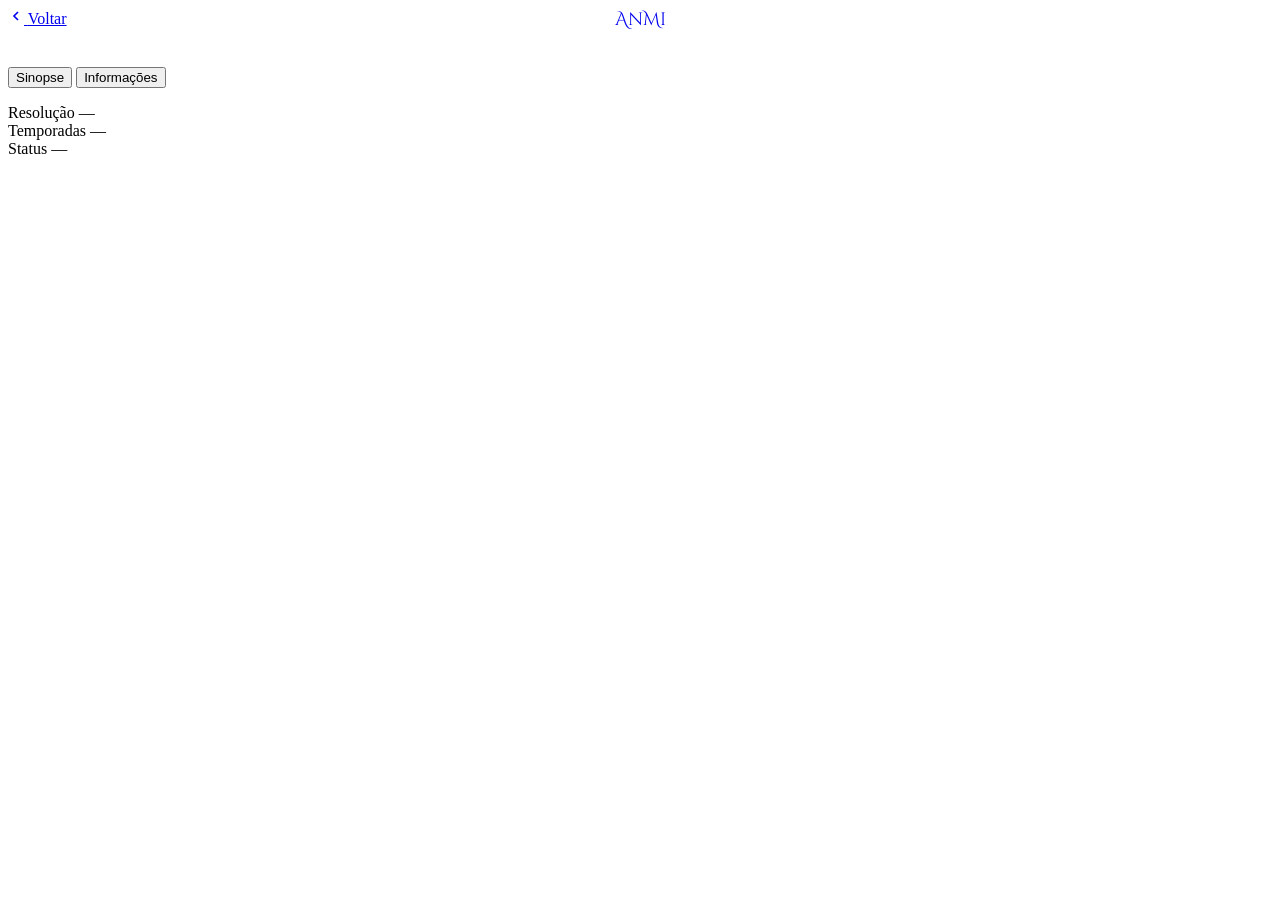
==== aninfo/index.html @ 15c8f4f5 "11" ====
<!doctype html><html lang="pt_BR"><meta charset="UTF-8"><meta name="viewport" content="width=device-width,initial-scale=1"><title>Anime Miru</title><link rel="icon" type="image/png" sizes="512x512" href="/img/favicon.png"><link rel="apple-touch-icon" href="/img/favicon.png"><link rel="preconnect" href="https://fonts.googleapis.com"><link rel="preconnect" href="https://fonts.gstatic.com" crossorigin><link href="https://fonts.googleapis.com/css2?family=Cinzel+Decorative:wght@400;700&family=Zen+Kaku+Gothic+New:wght@300;400;700&display=swap" rel="stylesheet"><link rel="stylesheet" href="/css/style.css?v=2"><link rel="stylesheet" href="/css/home2.css?v=2"><link rel="stylesheet" href="/css/aninfo.css?v=2"><link rel="stylesheet" href="/css/mobile/aninfo.mobile.css?v=2" media="(max-width:768px)"><link rel="stylesheet" href="/css/episodes.css?v=2"><script src="/js/users.js?v=2"></script><script src="/js/account-ui.js?v=2"></script><body class="aninfo-body"><div class="bg-solid"></div><div class="bg-pattern"></div><div class="bg-blur-cover" id="bgBlur"></div><header class="aninfo-header"><a href="javascript:void(0)" class="back-btn" onclick='window.location.href="filme"===new URLSearchParams(location.search).get("tipo")?"/movies/":"/anlist/"'><svg width="16" height="16" viewBox="0 0 24 24" fill="none" stroke="currentColor" stroke-width="2.5"><path d="m15 18-6-6 6-6"/></svg> <span data-i18n="back-btn">Voltar</span> </a><a href="/home/" class="nav-logo" style="font-family:'Cinzel Decorative',cursive;font-size:1.1rem;text-decoration:none;position:absolute;left:50%;transform:translateX(-50%)"><span class="logo-an">An</span><span class="logo-mi">Mi</span></a></header><main class="aninfo-main"><div class="aninfo-card"><div class="cover-col"><div class="cover-wrap"><img id="animeCover" src="" alt=""><div class="cover-shine"></div></div><div class="rating-badge" id="animeRating"></div></div><div class="info-col"><h1 class="anime-title" id="animeTitle"></h1><div class="tags-row" id="tagsRow"></div><div class="meta-row"><div class="meta-item"><span class="meta-label" data-i18n="label-episodes"></span> <span class="meta-value" id="animeEpisodes"></span></div><div class="meta-divider"></div><div class="meta-item"><span class="meta-label" data-i18n="label-year"></span> <span class="meta-value" id="animeYear"></span></div></div><div class="aninfo-tabs"><button class="aninfo-tab active" data-tab="synopsis" onclick='switchTab("synopsis",this)' data-i18n="tab-synopsis">Sinopse</button> <button class="aninfo-tab" data-tab="info" onclick='switchTab("info",this)' data-i18n="tab-info">Informações</button></div><div class="tab-panel active" id="panel-synopsis"><div class="synopsis-wrap"><p class="synopsis-text" id="animeSynopsis"></p><a class="synopsis-read-more" id="synopsisReadMore" style="display:none" onclick="toggleSynopsis()" href="#"><span id="synopsisReadMoreLabel" data-i18n="synopsis-read-more">Ler mais</span></a></div></div><div class="tab-panel" id="panel-info"><div class="info-grid"><div class="info-item"><span class="info-label" data-i18n="info-resolution">Resolução</span> <span class="info-value" id="infoResolution">—</span></div><div class="info-item"><span class="info-label" data-i18n="info-seasons">Temporadas</span> <span class="info-value" id="infoSeasons">—</span></div><div class="info-item"><span class="info-label" data-i18n="info-status">Status</span> <span class="info-value" id="infoStatus">—</span></div><div class="info-item" id="synopsisSourceWrap" style="display:none"><span class="info-label" data-i18n="info-synopsis-source">Fonte da Sinopse</span> <a class="source-value info-value" id="synopsisSource" href="#" target="_blank" rel="noopener">—</a></div></div></div></div></div></main><div class="aninfo-eps-wrap"><section class="episodes-section" id="episodesSection" style="display:none"><div id="seasonsContainer"></div></section></div><div id="anmiCommentsContainer"></div><script src="/js/tags.js?v=2"></script><script src="/js/script.js?v=2"></script><script>const animeId=new URLSearchParams(window.location.search).get("anime");function gClass(e){return window.TAGS.cssClass(e)}let animeData=null,episodesData=null,i18nData=null,_anInfoStatusColors={},_anInfoBadgeLib=[],_anInfoCatalogCards=[];const _isTipoFilme="filme"===new URLSearchParams(window.location.search).get("tipo");function tryRender(){if(!i18nData||!animeData)return;if(animeData.episodesFile&&null===episodesData)return;const e=i18nData,n=animeId,t=animeData?.cover||e[`aninfo-cover-${n}`]||`/img/${n}.jpg`,a=e[`aninfo-title-${n}`]||n,s=e[`aninfo-rating-${n}`]||"",o=e[`aninfo-genre-${n}`]||"",i=e[`aninfo-status-${n}`]||"",l=window.STATUS.toId(i),d=l?window.STATUS.resolve(l):i;document.title=`Anime Miru — ${a}`,document.getElementById("animeCover").src=t,document.getElementById("animeCover").alt=a,document.getElementById("animeTitle").textContent=a;const c=e[`aninfo-synopsis-${n}`]||"",r=document.getElementById("animeSynopsis"),m=document.getElementById("synopsisReadMore"),p=document.getElementById("synopsisReadMoreLabel");let u=!1;function g(){c?c.length<=280||u?(r.textContent=c,m.style.display=c.length>280?"":"none",p.textContent=e["synopsis-read-less"]||"Ler menos"):(r.textContent=c.slice(0,280)+"…",m.style.display="",p.textContent=e["synopsis-read-more"]||"Ler mais"):r.textContent=""}window.toggleSynopsis=function(){u=!u,g()},g(),document.getElementById("animeEpisodes").textContent=e[`aninfo-episodes-${n}`]||"—",document.getElementById("animeYear").textContent=e[`aninfo-year-${n}`]||"—",document.getElementById("animeRating").textContent=s?`★ ${s}`:"",document.getElementById("bgBlur").style.backgroundImage=`url('${t}')`;const h=o.split(",").map(e=>e.trim()).filter(Boolean),f=document.getElementById("tagsRow");if(f.innerHTML="",h.forEach(e=>{const n=document.createElement("span");n.className=`tag-chip ${gClass(e)}`,n.textContent=window.TAGS.translate(e),f.appendChild(n)}),d||l){const e=document.createElement("span");e.className="tag-chip tag-status-chip";const n=_anInfoCatalogCards.find(e=>e.id===animeId),t=n?.badgeId,a=t?_anInfoBadgeLib.find(e=>e.id===t):null,s="en"===localStorage.getItem("language")?"en":"pt";if(a){e.textContent="en"===s&&a.labelEn?a.labelEn:a.label;const n=a.color||"#22d3ee",t=parseInt(n.slice(1,3),16),o=parseInt(n.slice(3,5),16),i=parseInt(n.slice(5,7),16);e.style.cssText=`background:rgba(6,13,26,0.82);color:${n};border:1px solid rgba(${t},${o},${i},0.55);text-shadow:0 0 8px rgba(${t},${o},${i},0.4)`}else{e.textContent=d;const n={"status:complete":"#34d399","status:airing":"#22d3ee","status:cancelled":"#f87171"},t=_anInfoStatusColors[l]||n[l];if(t){const n=parseInt(t.slice(1,3),16),a=parseInt(t.slice(3,5),16),s=parseInt(t.slice(5,7),16);e.style.cssText=`background:rgba(6,13,26,0.82);color:${t};border:1px solid rgba(${n},${a},${s},0.55);text-shadow:0 0 8px rgba(${n},${a},${s},0.4)`}}f.appendChild(e)}const y=episodesData&&episodesData.seasons||[],I=y.flatMap(e=>e.episodes||[]),$=I[0],w=episodesData?.quality||$?.quality||$?.qualities?.[0]?.label||"—";$?.qualities?.[0]?.type?.replace("video/","").toUpperCase();document.getElementById("infoResolution").textContent=w,document.getElementById("infoSeasons").textContent=y.length||"1",document.getElementById("infoStatus").textContent=d||"—";const v=e[`aninfo-source-${n}`]||"",C=e[`aninfo-source-url-${n}`]||"",b=document.getElementById("synopsisSourceWrap"),E=document.getElementById("synopsisSource");v?(b.style.display="",E.textContent=v,E.href=C||"#"):b.style.display="none";const S=document.getElementById("episodesSection"),x=document.getElementById("seasonsContainer");y.length>0&&I.length>0&&(S.style.display="",x.innerHTML="",y.forEach(e=>{const a=e.episodes||[];if(!a.length)return;const s=document.createElement("div");s.className="season-section",s.innerHTML=`\n                <div class="episodes-header">\n                    <h2 class="episodes-title">${e.name?e.name.replace(/^Temporada\s+(\d+)$/i,(e,n)=>window.TAGS.season_label()+" "+n):window.TAGS.season_label()+" "+e.num}</h2>\n                    <span class="episodes-count">${a.length} ep.</span>\n                </div>\n                <div class="episodes-grid" id="grid-s${e.num}"></div>\n            `,x.appendChild(s);const o=s.querySelector(`#grid-s${e.num}`);a.forEach(e=>{e.qualities;const a=document.createElement("a");a.className="episode-card",a.href=`/player/index.html?anime=${n}&ep=${e.num}`,a.innerHTML=`\n                    <div class="ep-thumb">\n                        <img class="ep-thumb-img" src="${e.thumb||t}" alt="${window.TAGS.episode_label()} ${e.num}" loading="lazy" onerror="this.src='${t}'">\n                        <div class="ep-play-overlay">\n                            <svg viewBox="0 0 24 24" fill="currentColor"><path d="M8 5v14l11-7z"/></svg>\n                        </div>\n                        <span class="ep-number-badge">${e.num}</span>\n                    </div>\n                    <div class="ep-info">\n                        <span class="ep-label">${window.TAGS.episode_label()} ${e.num}</span>\n                        ${("en"===window.TAGS?.lang()?e.titleEn:e.title)?`<span class="ep-title-name">${"en"===window.TAGS?.lang()&&e.titleEn||e.title}</span>`:""}\n                    </div>\n                `,o.appendChild(a)})}))}function switchTab(e,n){document.querySelectorAll(".aninfo-tab").forEach(e=>e.classList.remove("active")),document.querySelectorAll(".tab-panel").forEach(e=>e.classList.remove("active")),n.classList.add("active"),document.getElementById("panel-"+e).classList.add("active")}function captureFrame(e,n,t){const a=document.createElement("video"),s=document.createElement("canvas"),o=s.getContext("2d");a.src=e,a.muted=!0,a.preload="metadata",a.crossOrigin="anonymous",a.addEventListener("loadedmetadata",()=>{a.currentTime=Math.min(3,.05*a.duration)}),a.addEventListener("seeked",()=>{s.width=a.videoWidth||640,s.height=a.videoHeight||360,o.drawImage(a,0,0,s.width,s.height),n.src=s.toDataURL("image/jpeg",.85),t.classList.remove("ep-thumb-loading"),a.src="",a.load()}),a.addEventListener("error",()=>t.classList.remove("ep-thumb-loading")),a.load()}Promise.all([fetch("/data/animes.json").then(e=>e.json()).catch(()=>({})),fetch("/data/filmes.json").then(e=>e.json()).catch(()=>({})),fetch("/data/site-config.json").then(e=>e.json()).catch(()=>({}))]).then(([e,n,t])=>{_anInfoStatusColors=t.statusColors||{},_anInfoBadgeLib=t.badgeLib||[],_anInfoCatalogCards=t.catalogCards||[];const a=n[animeId]?n:e;if(animeData=a[animeId]||null,!animeData)return void tryRender();const s=localStorage.getItem("language")||"pt_BR",o=[];if(animeData.langFolder){const e=""+animeData.langFolder+s+".json";window._anmiAnimeLangUrl=e,o.push(fetch(e).then(e=>e.ok?e.json():{}).catch(()=>({})))}else o.push(Promise.resolve({}));return animeData.episodesFile?o.push(fetch(animeData.episodesFile).then(e=>e.json()).catch(()=>({}))):(episodesData={},o.push(Promise.resolve(null))),Promise.all(o).then(([e,n])=>{const t=window._anmiTranslations||{};i18nData=Object.assign({},t,e),window._anmiTranslations=i18nData,null!==n&&(episodesData=n),tryRender()})}).catch(()=>{animeData={},tryRender()}),document.addEventListener("translationsLoaded",e=>{i18nData=e.detail,tryRender()})</script><script>document.addEventListener("DOMContentLoaded",function(){const n=new URLSearchParams(window.location.search).get("anime");n&&window.AnmiAccountUI&&window.AnmiAccountUI.buildCommentSection(document.getElementById("anmiCommentsContainer"),n),document.addEventListener("anmi:login",()=>{n&&window.AnmiAccountUI&&window.AnmiAccountUI.buildCommentSection(document.getElementById("anmiCommentsContainer"),n)}),document.addEventListener("anmi:logout",()=>{n&&window.AnmiAccountUI&&window.AnmiAccountUI.buildCommentSection(document.getElementById("anmiCommentsContainer"),n)})})</script>
---- css/mobile/aninfo.mobile.css ----
/* ============================================================
   ANINFO.MOBILE.CSS — Estilos exclusivos para Android / telas pequenas
   Inclua APÓS aninfo.css apenas em dispositivos móveis:
   <link rel="stylesheet" href="css/mobile/aninfo.mobile.css" media="(max-width: 768px)">
   ============================================================ */


/* ============================================================
   HEADER FIXO — compacto no mobile
   ============================================================ */
@media (max-width: 768px) {
    .aninfo-header {
        padding: 0 1rem;
        height: 48px;
    }

    .back-btn {
        font-size: 0.8rem;
        padding: 0.4rem 0.8rem;
    }

    .header-deco { display: none; } /* Decoração lateral — sem espaço no mobile */

    /* Botão de perfil ajustado */
    .aninfo-profile-btn {
        top: 8px;
        right: 1rem;
    }

    /* Compensa o header menor */
    .aninfo-main { padding-top: 60px !important; }
}


/* ============================================================
   CARD PRINCIPAL — coluna única no mobile
   ============================================================ */
@media (max-width: 768px) {
    .aninfo-main {
        padding: 1.5rem 1rem 0;
    }

    /* Card vira coluna única, capa centralizada */
    .aninfo-card {
        flex-direction: column;
        align-items: center;
        gap: 1.5rem;
    }

    /* Capa */
    .cover-wrap {
        width: 180px;
        height: 255px;
        border-radius: 12px;
    }

    /* Coluna de informações centralizada */
    .info-col {
        padding-top: 0;
        align-items: center;
        text-align: center;
        gap: 1rem;
        width: 100%;
    }

    /* Título */
    .anime-title {
        font-size: clamp(1.3rem, 5.5vw, 1.9rem);
        text-align: center;
    }

    /* Tags centralizadas */
    .tags-row { justify-content: center; }

    /* Metadados centralizados */
    .meta-row {
        justify-content: center;
        flex-wrap: wrap;
        gap: 0.75rem;
    }

    /* Badge de rating */
    .rating-badge { font-size: 1rem; }
}

@media (max-width: 480px) {
    .cover-wrap {
        width: 150px;
        height: 213px;
    }

    .anime-title { font-size: clamp(1.15rem, 5vw, 1.5rem); }

    .meta-value { font-size: 1.05rem; }
    .meta-label { font-size: 0.68rem; }
}


/* ============================================================
   ABAS — Sinopse / Informações
   ============================================================ */
@media (max-width: 768px) {
    .aninfo-tabs {
        justify-content: center;
        gap: 0.2rem;
    }

    .aninfo-tab {
        padding: 0.45rem 1rem;
        font-size: 0.8rem;
        flex: 1;
        text-align: center;
    }

    /* Painel de tabs com padding reduzido */
    .tab-panel { padding-top: 0.75rem; }

    /* Sinopse */
    .synopsis-text {
        font-size: 0.9rem;
        line-height: 1.7;
        text-align: left;
    }

    /* Grade de informações — coluna única */
    .info-grid {
        grid-template-columns: 1fr;
        gap: 0.65rem;
    }

    .info-label { font-size: 0.65rem; }
    .info-value { font-size: 0.88rem; }
}


/* ============================================================
   SEÇÃO DE EPISÓDIOS
   ============================================================ */
@media (max-width: 768px) {
    .aninfo-eps-wrap {
        padding: 0 1rem 3rem;
    }

    .episodes-section {
        padding: 1.5rem 0 0;
    }

    /* Seção de temporada */
    .season-section { margin-bottom: 1.75rem; }
}

@media (max-width: 480px) {
    .aninfo-eps-wrap { padding: 0 0.75rem 2.5rem; }
}


/* ============================================================
   COMENTÁRIOS
   ============================================================ */
@media (max-width: 768px) {
    #anmiCommentsContainer {
        padding: 0 1rem 3rem;
    }

    #anmiCommentsContainer .anmi-comments-section {
        padding: 1.2rem 1rem 1.5rem;
        border-radius: 12px;
    }

    #anmiCommentsContainer .anmi-comments-title {
        font-size: 0.9rem;
        margin-bottom: 1rem;
    }

    #anmiCommentsContainer .anmi-comment-text {
        font-size: 0.88rem;
        padding-left: 44px;
    }

    #anmiCommentsContainer .anmi-comment-avatar,
    #anmiCommentsContainer .anmi-comment-avatar img {
        width: 36px;
        height: 36px;
    }

    #anmiCommentsContainer .anmi-comment-textarea {
        font-size: 0.88rem;
        min-height: 80px;
    }
}

@media (max-width: 480px) {
    #anmiCommentsContainer { padding: 0 0.75rem 2.5rem; }

    #anmiCommentsContainer .anmi-comments-section {
        padding: 1rem 0.85rem 1.2rem;
    }

    #anmiCommentsContainer .anmi-comment-text {
        padding-left: 0;
        margin-top: 0.4rem;
    }
}


/* ============================================================
   GLOBAIS — toque e rolagem
   ============================================================ */
@media (max-width: 768px) {
    html { -webkit-overflow-scrolling: touch; scroll-behavior: smooth; }

    /* Remove delay de tap */
    a, button, [role="button"], .aninfo-tab,
    .tag-chip, .tag, .back-btn {
        touch-action: manipulation;
    }

    /* Área mínima de toque */
    .aninfo-tab, .back-btn, .aninfo-profile-btn {
        min-height: 44px;
    }
}
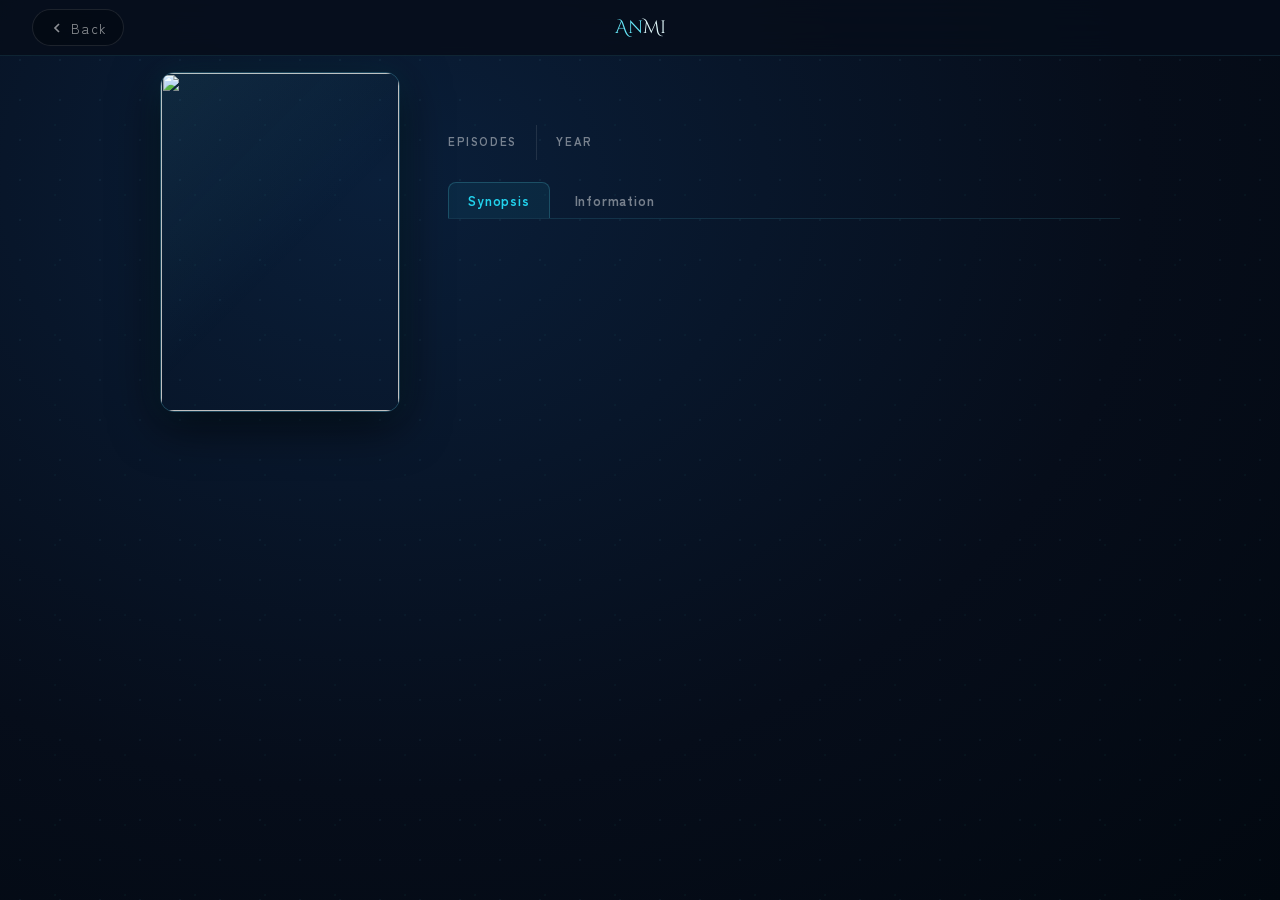
==== commit 24c323fb: "Anime Miru - Update 15" ====
--- a/aninfo/index.html
+++ b/aninfo/index.html
@@ -1 +1 @@
-<!doctype html><html lang="pt_BR"><meta charset="UTF-8"><meta name="viewport" content="width=device-width,initial-scale=1"><title>Anime Miru</title><link rel="icon" type="image/png" sizes="512x512" href="/img/favicon.png"><link rel="apple-touch-icon" href="/img/favicon.png"><link rel="preconnect" href="https://fonts.googleapis.com"><link rel="preconnect" href="https://fonts.gstatic.com" crossorigin><link href="https://fonts.googleapis.com/css2?family=Cinzel+Decorative:wght@400;700&family=Zen+Kaku+Gothic+New:wght@300;400;700&display=swap" rel="stylesheet"><link rel="stylesheet" href="/css/style.css?v=2"><link rel="stylesheet" href="/css/home2.css?v=2"><link rel="stylesheet" href="/css/aninfo.css?v=2"><link rel="stylesheet" href="/css/mobile/aninfo.mobile.css?v=2" media="(max-width:768px)"><link rel="stylesheet" href="/css/episodes.css?v=2"><script src="/js/users.js?v=2"></script><script src="/js/account-ui.js?v=2"></script><body class="aninfo-body"><div class="bg-solid"></div><div class="bg-pattern"></div><div class="bg-blur-cover" id="bgBlur"></div><header class="aninfo-header"><a href="javascript:void(0)" class="back-btn" onclick='window.location.href="filme"===new URLSearchParams(location.search).get("tipo")?"/movies/":"/anlist/"'><svg width="16" height="16" viewBox="0 0 24 24" fill="none" stroke="currentColor" stroke-width="2.5"><path d="m15 18-6-6 6-6"/></svg> <span data-i18n="back-btn">Voltar</span> </a><a href="/home/" class="nav-logo" style="font-family:'Cinzel Decorative',cursive;font-size:1.1rem;text-decoration:none;position:absolute;left:50%;transform:translateX(-50%)"><span class="logo-an">An</span><span class="logo-mi">Mi</span></a></header><main class="aninfo-main"><div class="aninfo-card"><div class="cover-col"><div class="cover-wrap"><img id="animeCover" src="" alt=""><div class="cover-shine"></div></div><div class="rating-badge" id="animeRating"></div></div><div class="info-col"><h1 class="anime-title" id="animeTitle"></h1><div class="tags-row" id="tagsRow"></div><div class="meta-row"><div class="meta-item"><span class="meta-label" data-i18n="label-episodes"></span> <span class="meta-value" id="animeEpisodes"></span></div><div class="meta-divider"></div><div class="meta-item"><span class="meta-label" data-i18n="label-year"></span> <span class="meta-value" id="animeYear"></span></div></div><div class="aninfo-tabs"><button class="aninfo-tab active" data-tab="synopsis" onclick='switchTab("synopsis",this)' data-i18n="tab-synopsis">Sinopse</button> <button class="aninfo-tab" data-tab="info" onclick='switchTab("info",this)' data-i18n="tab-info">Informações</button></div><div class="tab-panel active" id="panel-synopsis"><div class="synopsis-wrap"><p class="synopsis-text" id="animeSynopsis"></p><a class="synopsis-read-more" id="synopsisReadMore" style="display:none" onclick="toggleSynopsis()" href="#"><span id="synopsisReadMoreLabel" data-i18n="synopsis-read-more">Ler mais</span></a></div></div><div class="tab-panel" id="panel-info"><div class="info-grid"><div class="info-item"><span class="info-label" data-i18n="info-resolution">Resolução</span> <span class="info-value" id="infoResolution">—</span></div><div class="info-item"><span class="info-label" data-i18n="info-seasons">Temporadas</span> <span class="info-value" id="infoSeasons">—</span></div><div class="info-item"><span class="info-label" data-i18n="info-status">Status</span> <span class="info-value" id="infoStatus">—</span></div><div class="info-item" id="synopsisSourceWrap" style="display:none"><span class="info-label" data-i18n="info-synopsis-source">Fonte da Sinopse</span> <a class="source-value info-value" id="synopsisSource" href="#" target="_blank" rel="noopener">—</a></div></div></div></div></div></main><div class="aninfo-eps-wrap"><section class="episodes-section" id="episodesSection" style="display:none"><div id="seasonsContainer"></div></section></div><div id="anmiCommentsContainer"></div><script src="/js/tags.js?v=2"></script><script src="/js/script.js?v=2"></script><script>const animeId=new URLSearchParams(window.location.search).get("anime");function gClass(e){return window.TAGS.cssClass(e)}let animeData=null,episodesData=null,i18nData=null,_anInfoStatusColors={},_anInfoBadgeLib=[],_anInfoCatalogCards=[];const _isTipoFilme="filme"===new URLSearchParams(window.location.search).get("tipo");function tryRender(){if(!i18nData||!animeData)return;if(animeData.episodesFile&&null===episodesData)return;const e=i18nData,n=animeId,t=animeData?.cover||e[`aninfo-cover-${n}`]||`/img/${n}.jpg`,a=e[`aninfo-title-${n}`]||n,s=e[`aninfo-rating-${n}`]||"",o=e[`aninfo-genre-${n}`]||"",i=e[`aninfo-status-${n}`]||"",l=window.STATUS.toId(i),d=l?window.STATUS.resolve(l):i;document.title=`Anime Miru — ${a}`,document.getElementById("animeCover").src=t,document.getElementById("animeCover").alt=a,document.getElementById("animeTitle").textContent=a;const c=e[`aninfo-synopsis-${n}`]||"",r=document.getElementById("animeSynopsis"),m=document.getElementById("synopsisReadMore"),p=document.getElementById("synopsisReadMoreLabel");let u=!1;function g(){c?c.length<=280||u?(r.textContent=c,m.style.display=c.length>280?"":"none",p.textContent=e["synopsis-read-less"]||"Ler menos"):(r.textContent=c.slice(0,280)+"…",m.style.display="",p.textContent=e["synopsis-read-more"]||"Ler mais"):r.textContent=""}window.toggleSynopsis=function(){u=!u,g()},g(),document.getElementById("animeEpisodes").textContent=e[`aninfo-episodes-${n}`]||"—",document.getElementById("animeYear").textContent=e[`aninfo-year-${n}`]||"—",document.getElementById("animeRating").textContent=s?`★ ${s}`:"",document.getElementById("bgBlur").style.backgroundImage=`url('${t}')`;const h=o.split(",").map(e=>e.trim()).filter(Boolean),f=document.getElementById("tagsRow");if(f.innerHTML="",h.forEach(e=>{const n=document.createElement("span");n.className=`tag-chip ${gClass(e)}`,n.textContent=window.TAGS.translate(e),f.appendChild(n)}),d||l){const e=document.createElement("span");e.className="tag-chip tag-status-chip";const n=_anInfoCatalogCards.find(e=>e.id===animeId),t=n?.badgeId,a=t?_anInfoBadgeLib.find(e=>e.id===t):null,s="en"===localStorage.getItem("language")?"en":"pt";if(a){e.textContent="en"===s&&a.labelEn?a.labelEn:a.label;const n=a.color||"#22d3ee",t=parseInt(n.slice(1,3),16),o=parseInt(n.slice(3,5),16),i=parseInt(n.slice(5,7),16);e.style.cssText=`background:rgba(6,13,26,0.82);color:${n};border:1px solid rgba(${t},${o},${i},0.55);text-shadow:0 0 8px rgba(${t},${o},${i},0.4)`}else{e.textContent=d;const n={"status:complete":"#34d399","status:airing":"#22d3ee","status:cancelled":"#f87171"},t=_anInfoStatusColors[l]||n[l];if(t){const n=parseInt(t.slice(1,3),16),a=parseInt(t.slice(3,5),16),s=parseInt(t.slice(5,7),16);e.style.cssText=`background:rgba(6,13,26,0.82);color:${t};border:1px solid rgba(${n},${a},${s},0.55);text-shadow:0 0 8px rgba(${n},${a},${s},0.4)`}}f.appendChild(e)}const y=episodesData&&episodesData.seasons||[],I=y.flatMap(e=>e.episodes||[]),$=I[0],w=episodesData?.quality||$?.quality||$?.qualities?.[0]?.label||"—";$?.qualities?.[0]?.type?.replace("video/","").toUpperCase();document.getElementById("infoResolution").textContent=w,document.getElementById("infoSeasons").textContent=y.length||"1",document.getElementById("infoStatus").textContent=d||"—";const v=e[`aninfo-source-${n}`]||"",C=e[`aninfo-source-url-${n}`]||"",b=document.getElementById("synopsisSourceWrap"),E=document.getElementById("synopsisSource");v?(b.style.display="",E.textContent=v,E.href=C||"#"):b.style.display="none";const S=document.getElementById("episodesSection"),x=document.getElementById("seasonsContainer");y.length>0&&I.length>0&&(S.style.display="",x.innerHTML="",y.forEach(e=>{const a=e.episodes||[];if(!a.length)return;const s=document.createElement("div");s.className="season-section",s.innerHTML=`\n                <div class="episodes-header">\n                    <h2 class="episodes-title">${e.name?e.name.replace(/^Temporada\s+(\d+)$/i,(e,n)=>window.TAGS.season_label()+" "+n):window.TAGS.season_label()+" "+e.num}</h2>\n                    <span class="episodes-count">${a.length} ep.</span>\n                </div>\n                <div class="episodes-grid" id="grid-s${e.num}"></div>\n            `,x.appendChild(s);const o=s.querySelector(`#grid-s${e.num}`);a.forEach(e=>{e.qualities;const a=document.createElement("a");a.className="episode-card",a.href=`/player/index.html?anime=${n}&ep=${e.num}`,a.innerHTML=`\n                    <div class="ep-thumb">\n                        <img class="ep-thumb-img" src="${e.thumb||t}" alt="${window.TAGS.episode_label()} ${e.num}" loading="lazy" onerror="this.src='${t}'">\n                        <div class="ep-play-overlay">\n                            <svg viewBox="0 0 24 24" fill="currentColor"><path d="M8 5v14l11-7z"/></svg>\n                        </div>\n                        <span class="ep-number-badge">${e.num}</span>\n                    </div>\n                    <div class="ep-info">\n                        <span class="ep-label">${window.TAGS.episode_label()} ${e.num}</span>\n                        ${("en"===window.TAGS?.lang()?e.titleEn:e.title)?`<span class="ep-title-name">${"en"===window.TAGS?.lang()&&e.titleEn||e.title}</span>`:""}\n                    </div>\n                `,o.appendChild(a)})}))}function switchTab(e,n){document.querySelectorAll(".aninfo-tab").forEach(e=>e.classList.remove("active")),document.querySelectorAll(".tab-panel").forEach(e=>e.classList.remove("active")),n.classList.add("active"),document.getElementById("panel-"+e).classList.add("active")}function captureFrame(e,n,t){const a=document.createElement("video"),s=document.createElement("canvas"),o=s.getContext("2d");a.src=e,a.muted=!0,a.preload="metadata",a.crossOrigin="anonymous",a.addEventListener("loadedmetadata",()=>{a.currentTime=Math.min(3,.05*a.duration)}),a.addEventListener("seeked",()=>{s.width=a.videoWidth||640,s.height=a.videoHeight||360,o.drawImage(a,0,0,s.width,s.height),n.src=s.toDataURL("image/jpeg",.85),t.classList.remove("ep-thumb-loading"),a.src="",a.load()}),a.addEventListener("error",()=>t.classList.remove("ep-thumb-loading")),a.load()}Promise.all([fetch("/data/animes.json").then(e=>e.json()).catch(()=>({})),fetch("/data/filmes.json").then(e=>e.json()).catch(()=>({})),fetch("/data/site-config.json").then(e=>e.json()).catch(()=>({}))]).then(([e,n,t])=>{_anInfoStatusColors=t.statusColors||{},_anInfoBadgeLib=t.badgeLib||[],_anInfoCatalogCards=t.catalogCards||[];const a=n[animeId]?n:e;if(animeData=a[animeId]||null,!animeData)return void tryRender();const s=localStorage.getItem("language")||"pt_BR",o=[];if(animeData.langFolder){const e=""+animeData.langFolder+s+".json";window._anmiAnimeLangUrl=e,o.push(fetch(e).then(e=>e.ok?e.json():{}).catch(()=>({})))}else o.push(Promise.resolve({}));return animeData.episodesFile?o.push(fetch(animeData.episodesFile).then(e=>e.json()).catch(()=>({}))):(episodesData={},o.push(Promise.resolve(null))),Promise.all(o).then(([e,n])=>{const t=window._anmiTranslations||{};i18nData=Object.assign({},t,e),window._anmiTranslations=i18nData,null!==n&&(episodesData=n),tryRender()})}).catch(()=>{animeData={},tryRender()}),document.addEventListener("translationsLoaded",e=>{i18nData=e.detail,tryRender()})</script><script>document.addEventListener("DOMContentLoaded",function(){const n=new URLSearchParams(window.location.search).get("anime");n&&window.AnmiAccountUI&&window.AnmiAccountUI.buildCommentSection(document.getElementById("anmiCommentsContainer"),n),document.addEventListener("anmi:login",()=>{n&&window.AnmiAccountUI&&window.AnmiAccountUI.buildCommentSection(document.getElementById("anmiCommentsContainer"),n)}),document.addEventListener("anmi:logout",()=>{n&&window.AnmiAccountUI&&window.AnmiAccountUI.buildCommentSection(document.getElementById("anmiCommentsContainer"),n)})})</script>+<!doctype html><html lang="pt_BR"><meta charset="UTF-8"><meta name="viewport" content="width=device-width,initial-scale=1"><title>Anime Miru</title><link rel="icon" type="image/png" sizes="512x512" href="/img/favicon.png"><link rel="apple-touch-icon" href="/img/favicon.png"><link rel="preconnect" href="https://fonts.googleapis.com"><link rel="preconnect" href="https://fonts.gstatic.com" crossorigin><link href="https://fonts.googleapis.com/css2?family=Cinzel+Decorative:wght@400;700&family=Zen+Kaku+Gothic+New:wght@300;400;700&display=swap" rel="stylesheet"><link rel="stylesheet" href="/css/style.css?v=2"><link rel="stylesheet" href="/css/home2.css?v=2"><link rel="stylesheet" href="/css/aninfo.css?v=2"><link rel="stylesheet" href="/css/mobile/aninfo.mobile.css?v=2" media="(max-width:768px)"><link rel="stylesheet" href="/css/episodes.css?v=2"><script src="/js/users.js?v=2"></script><script src="/js/account-ui.js?v=2"></script><body class="aninfo-body"><div class="bg-solid"></div><div class="bg-pattern"></div><div class="bg-blur-cover" id="bgBlur"></div><header class="aninfo-header"><a href="javascript:void(0)" class="back-btn" onclick='window.location.href="filme"===new URLSearchParams(location.search).get("tipo")?"/movies/":"/anlist/"'><svg width="16" height="16" viewBox="0 0 24 24" fill="none" stroke="currentColor" stroke-width="2.5"><path d="m15 18-6-6 6-6"/></svg> <span data-i18n="back-btn">Voltar</span> </a><a href="/home/" class="nav-logo" style="font-family:'Cinzel Decorative',cursive;font-size:1.1rem;text-decoration:none;position:absolute;left:50%;transform:translateX(-50%)"><span class="logo-an">An</span><span class="logo-mi">Mi</span></a></header><main class="aninfo-main"><div class="aninfo-card"><div class="cover-col"><div class="cover-wrap"><img id="animeCover" src="" alt=""><div class="cover-shine"></div></div><div class="rating-badge" id="animeRating"></div></div><div class="info-col"><h1 class="anime-title" id="animeTitle"></h1><div class="tags-row" id="tagsRow"></div><div class="meta-row"><div class="meta-item"><span class="meta-label" data-i18n="label-episodes"></span> <span class="meta-value" id="animeEpisodes"></span></div><div class="meta-divider"></div><div class="meta-item"><span class="meta-label" data-i18n="label-year"></span> <span class="meta-value" id="animeYear"></span></div></div><div class="aninfo-tabs"><button class="aninfo-tab active" data-tab="synopsis" onclick='switchTab("synopsis",this)' data-i18n="tab-synopsis">Sinopse</button> <button class="aninfo-tab" data-tab="info" onclick='switchTab("info",this)' data-i18n="tab-info">Informações</button></div><div class="tab-panel active" id="panel-synopsis"><div class="synopsis-wrap"><p class="synopsis-text" id="animeSynopsis"></p><a class="synopsis-read-more" id="synopsisReadMore" style="display:none" onclick="toggleSynopsis()" href="#"><span id="synopsisReadMoreLabel" data-i18n="synopsis-read-more">Ler mais</span></a></div></div><div class="tab-panel" id="panel-info"><div class="info-grid"><div class="info-item"><span class="info-label" data-i18n="info-resolution">Resolução</span> <span class="info-value" id="infoResolution">—</span></div><div class="info-item"><span class="info-label" data-i18n="info-seasons">Temporadas</span> <span class="info-value" id="infoSeasons">—</span></div><div class="info-item"><span class="info-label" data-i18n="info-status">Status</span> <span class="info-value" id="infoStatus">—</span></div><div class="info-item" id="synopsisSourceWrap" style="display:none"><span class="info-label" data-i18n="info-synopsis-source">Fonte da Sinopse</span> <a class="source-value info-value" id="synopsisSource" href="#" target="_blank" rel="noopener">—</a></div></div></div></div></div></main><div class="aninfo-eps-wrap"><section class="episodes-section" id="episodesSection" style="display:none"><div id="seasonsContainer"></div></section></div><div id="anmiCommentsContainer"></div><script src="/js/tags.js?v=2"></script><script src="/js/script.js?v=2"></script><script>function _resolveAnimeId(){var e=new URLSearchParams(window.location.search);if(e.get("anime"))return e.get("anime");var n=e.get("p")||sessionStorage.getItem("ghpages_redirect_path")||"";if(sessionStorage.removeItem("ghpages_redirect_path"),sessionStorage.removeItem("ghpages_redirect_search"),n){var t=n.replace(/\/$/,"").split("/"),a=t[t.length-1];if(a&&"aninfo"!==a&&"index.html"!==a)return a}var s=window.location.pathname.replace(/\/$/,"").split("/"),o=s[s.length-1];return o&&"aninfo"!==o&&"index.html"!==o?o:null}const animeId=_resolveAnimeId();function gClass(e){return window.TAGS.cssClass(e)}let animeData=null,episodesData=null,i18nData=null,_anInfoStatusColors={},_anInfoBadgeLib=[],_anInfoCatalogCards=[];const _isTipoFilme="filme"===new URLSearchParams(window.location.search).get("tipo")||(sessionStorage.getItem("ghpages_redirect_search")||"").includes("tipo=filme");function tryRender(){if(!i18nData||!animeData)return;if(animeData.episodesFile&&null===episodesData)return;const e=i18nData,n=animeId,t=animeData?.cover||e[`aninfo-cover-${n}`]||`/img/${n}.jpg`,a=e[`aninfo-title-${n}`]||n,s=e[`aninfo-rating-${n}`]||"",o=e[`aninfo-genre-${n}`]||"",i=e[`aninfo-status-${n}`]||"",l=window.STATUS.toId(i),d=l?window.STATUS.resolve(l):i;document.title=`Anime Miru — ${a}`,document.getElementById("animeCover").src=t,document.getElementById("animeCover").alt=a,document.getElementById("animeTitle").textContent=a;const r=e[`aninfo-synopsis-${n}`]||"",c=document.getElementById("animeSynopsis"),m=document.getElementById("synopsisReadMore"),p=document.getElementById("synopsisReadMoreLabel");let g=!1;function u(){r?r.length<=280||g?(c.textContent=r,m.style.display=r.length>280?"":"none",p.textContent=e["synopsis-read-less"]||"Ler menos"):(c.textContent=r.slice(0,280)+"…",m.style.display="",p.textContent=e["synopsis-read-more"]||"Ler mais"):c.textContent=""}window.toggleSynopsis=function(){g=!g,u()},u(),document.getElementById("animeEpisodes").textContent=e[`aninfo-episodes-${n}`]||"—",document.getElementById("animeYear").textContent=e[`aninfo-year-${n}`]||"—",document.getElementById("animeRating").textContent=s?`★ ${s}`:"",document.getElementById("bgBlur").style.backgroundImage=`url('${t}')`;const h=o.split(",").map(e=>e.trim()).filter(Boolean),f=document.getElementById("tagsRow");if(f.innerHTML="",h.forEach(e=>{const n=document.createElement("span");n.className=`tag-chip ${gClass(e)}`,n.textContent=window.TAGS.translate(e),f.appendChild(n)}),d||l){const e=document.createElement("span");e.className="tag-chip tag-status-chip";const n=_anInfoCatalogCards.find(e=>e.id===animeId),t=n?.badgeId,a=t?_anInfoBadgeLib.find(e=>e.id===t):null,s="en"===localStorage.getItem("language")?"en":"pt";if(a){e.textContent="en"===s&&a.labelEn?a.labelEn:a.label;const n=a.color||"#22d3ee",t=parseInt(n.slice(1,3),16),o=parseInt(n.slice(3,5),16),i=parseInt(n.slice(5,7),16);e.style.cssText=`background:rgba(6,13,26,0.82);color:${n};border:1px solid rgba(${t},${o},${i},0.55);text-shadow:0 0 8px rgba(${t},${o},${i},0.4)`}else{e.textContent=d;const n={"status:complete":"#34d399","status:airing":"#22d3ee","status:cancelled":"#f87171"},t=_anInfoStatusColors[l]||n[l];if(t){const n=parseInt(t.slice(1,3),16),a=parseInt(t.slice(3,5),16),s=parseInt(t.slice(5,7),16);e.style.cssText=`background:rgba(6,13,26,0.82);color:${t};border:1px solid rgba(${n},${a},${s},0.55);text-shadow:0 0 8px rgba(${n},${a},${s},0.4)`}}f.appendChild(e)}const y=episodesData&&episodesData.seasons||[],I=y.flatMap(e=>e.episodes||[]),v=I[0],$=episodesData?.quality||v?.quality||v?.qualities?.[0]?.label||"—";v?.qualities?.[0]?.type?.replace("video/","").toUpperCase();document.getElementById("infoResolution").textContent=$,document.getElementById("infoSeasons").textContent=y.length||"1",document.getElementById("infoStatus").textContent=d||"—";const w=e[`aninfo-source-${n}`]||"",C=e[`aninfo-source-url-${n}`]||"",b=document.getElementById("synopsisSourceWrap"),E=document.getElementById("synopsisSource");w?(b.style.display="",E.textContent=w,E.href=C||"#"):b.style.display="none";const S=document.getElementById("episodesSection"),x=document.getElementById("seasonsContainer");y.length>0&&I.length>0&&(S.style.display="",x.innerHTML="",y.forEach(e=>{const a=e.episodes||[];if(!a.length)return;const s=document.createElement("div");s.className="season-section",s.innerHTML=`\n                <div class="episodes-header">\n                    <h2 class="episodes-title">${e.name?e.name.replace(/^Temporada\s+(\d+)$/i,(e,n)=>window.TAGS.season_label()+" "+n):window.TAGS.season_label()+" "+e.num}</h2>\n                    <span class="episodes-count">${a.length} ep.</span>\n                </div>\n                <div class="episodes-grid" id="grid-s${e.num}"></div>\n            `,x.appendChild(s);const o=s.querySelector(`#grid-s${e.num}`);a.forEach(e=>{e.qualities;const a=document.createElement("a");a.className="episode-card",a.href=`/player/index.html?anime=${n}&ep=${e.num}`,a.innerHTML=`\n                    <div class="ep-thumb">\n                        <img class="ep-thumb-img" src="${e.thumb||t}" alt="${window.TAGS.episode_label()} ${e.num}" loading="lazy" onerror="this.src='${t}'">\n                        <div class="ep-play-overlay">\n                            <svg viewBox="0 0 24 24" fill="currentColor"><path d="M8 5v14l11-7z"/></svg>\n                        </div>\n                        <span class="ep-number-badge">${e.num}</span>\n                    </div>\n                    <div class="ep-info">\n                        <span class="ep-label">${window.TAGS.episode_label()} ${e.num}</span>\n                        ${("en"===window.TAGS?.lang()?e.titleEn:e.title)?`<span class="ep-title-name">${"en"===window.TAGS?.lang()&&e.titleEn||e.title}</span>`:""}\n                    </div>\n                `,o.appendChild(a)})}))}function switchTab(e,n){document.querySelectorAll(".aninfo-tab").forEach(e=>e.classList.remove("active")),document.querySelectorAll(".tab-panel").forEach(e=>e.classList.remove("active")),n.classList.add("active"),document.getElementById("panel-"+e).classList.add("active")}function captureFrame(e,n,t){const a=document.createElement("video"),s=document.createElement("canvas"),o=s.getContext("2d");a.src=e,a.muted=!0,a.preload="metadata",a.crossOrigin="anonymous",a.addEventListener("loadedmetadata",()=>{a.currentTime=Math.min(3,.05*a.duration)}),a.addEventListener("seeked",()=>{s.width=a.videoWidth||640,s.height=a.videoHeight||360,o.drawImage(a,0,0,s.width,s.height),n.src=s.toDataURL("image/jpeg",.85),t.classList.remove("ep-thumb-loading"),a.src="",a.load()}),a.addEventListener("error",()=>t.classList.remove("ep-thumb-loading")),a.load()}Promise.all([fetch("/data/animes.json").then(e=>e.json()).catch(()=>({})),fetch("/data/filmes.json").then(e=>e.json()).catch(()=>({})),fetch("/data/site-config.json").then(e=>e.json()).catch(()=>({}))]).then(([e,n,t])=>{_anInfoStatusColors=t.statusColors||{},_anInfoBadgeLib=t.badgeLib||[],_anInfoCatalogCards=t.catalogCards||[];const a=n[animeId]?n:e;if(animeData=a[animeId]||null,!animeData)return void tryRender();const s=localStorage.getItem("language")||"pt_BR",o=[];if(animeData.langFolder){const e=""+animeData.langFolder+s+".json";window._anmiAnimeLangUrl=e,o.push(fetch(e).then(e=>e.ok?e.json():{}).catch(()=>({})))}else o.push(Promise.resolve({}));return animeData.episodesFile?o.push(fetch(animeData.episodesFile).then(e=>e.json()).catch(()=>({}))):(episodesData={},o.push(Promise.resolve(null))),Promise.all(o).then(([e,n])=>{const t=window._anmiTranslations||{};i18nData=Object.assign({},t,e),window._anmiTranslations=i18nData,null!==n&&(episodesData=n),tryRender()})}).catch(()=>{animeData={},tryRender()}),document.addEventListener("translationsLoaded",e=>{i18nData=e.detail,tryRender()})</script><script>document.addEventListener("DOMContentLoaded",function(){const n=animeId;n&&window.AnmiAccountUI&&window.AnmiAccountUI.buildCommentSection(document.getElementById("anmiCommentsContainer"),n),document.addEventListener("anmi:login",()=>{n&&window.AnmiAccountUI&&window.AnmiAccountUI.buildCommentSection(document.getElementById("anmiCommentsContainer"),n)}),document.addEventListener("anmi:logout",()=>{n&&window.AnmiAccountUI&&window.AnmiAccountUI.buildCommentSection(document.getElementById("anmiCommentsContainer"),n)})})</script>
--- a/css/home2.css
+++ b/css/home2.css
@@ -0,0 +1,906 @@
+/* ============================================================
+   HOME2.CSS — Nova home.html com navbar densa + spotlight + catálogo
+   ============================================================ */
+
+/* ── Variáveis (herdam do home.css se carregado antes) ── */
+.home2-page {
+    --cyan:      #67e8f9;
+    --cyan-mid:  #22d3ee;
+    --teal:      #2dd4bf;
+    --gold:      #fbbf24;
+    --bg:        #060d1a;
+    --surface:   #0d1a2e;
+    --surface2:  #122038;
+    --border:    rgba(103,232,249,0.12);
+    --text:      rgba(255,255,255,0.92);
+    --muted:     rgba(255,255,255,0.45);
+}
+
+/* ============================================================
+   NAVBAR 2 — densa, com busca integrada
+   ============================================================ */
+.navbar2 {
+    position: fixed; top: 0; left: 0; right: 0; z-index: 200;
+    display: flex; align-items: center; gap: 0;
+    padding: 0 2rem; height: 58px;
+    background: rgba(6,13,26,0.75);
+    backdrop-filter: blur(20px);
+    border-bottom: 1px solid transparent;
+    transition: background 0.3s, border-color 0.3s;
+}
+.navbar2.scrolled {
+    background: rgba(6,13,26,0.97);
+    border-color: var(--border);
+}
+
+/* Logo */
+.navbar2 .nav-logo {
+    font-family: 'Cinzel Decorative', cursive;
+    font-size: 1.18rem; text-decoration: none;
+    letter-spacing: 0.04em; flex-shrink: 0; margin-right: 2rem;
+}
+
+/* Links principais */
+.nav-links2 {
+    display: flex; align-items: center; gap: 0.1rem;
+    margin-right: 1.5rem;
+}
+.nav-link2 {
+    color: var(--muted); text-decoration: none;
+    font-size: 0.85rem; font-weight: 400; letter-spacing: 0.06em;
+    padding: 0.4rem 0.85rem; border-radius: 20px;
+    border: 1px solid transparent;
+    transition: color 0.2s, background 0.2s;
+    white-space: nowrap;
+}
+.nav-link2:hover { color: var(--text); background: rgba(103,232,249,0.06); }
+.nav-active2 { color: var(--cyan) !important; }
+
+/* ── Busca na navbar ── */
+.nav-search-wrap {
+    position: relative;
+    display: flex; align-items: center;
+    height: 36px; /* garante altura para o dropdown absolute funcionar */
+}
+
+/* Botão ícone de lupa — igual ao lang-globe-btn */
+.ns-toggle-btn {
+    display: flex; align-items: center; justify-content: center;
+    width: 36px; height: 34px; border-radius: 20px;
+    background: rgba(103,232,249,0.07);
+    border: 1px solid var(--border);
+    cursor: pointer; color: var(--muted);
+    padding: 0 10px;
+    transition: all 0.22s;
+}
+.ns-toggle-btn:hover { color: var(--cyan); background: rgba(34,211,238,0.12); border-color: rgba(34,211,238,0.35); }
+.ns-toggle-btn svg { width: 16px; height: 16px; }
+
+/* Caixa de busca expandida — escondida por padrão */
+.nav-search-box {
+    display: flex; align-items: center; gap: 0.5rem;
+    background: rgba(13,26,46,0.95);
+    border: 1px solid rgba(34,211,238,0.35);
+    border-radius: 30px; padding: 0 0.75rem 0 1rem;
+    height: 36px;
+    position: absolute; right: 0; top: 50%; transform: translateY(-50%);
+    width: 0; overflow: hidden; opacity: 0; pointer-events: none;
+    transition: width 0.35s cubic-bezier(.22,1,.36,1), opacity 0.25s ease;
+}
+.search-open .ns-toggle-btn { display: none; }
+.search-open .nav-search-box {
+    width: 280px; opacity: 1; pointer-events: all;
+}
+
+.ns-icon {
+    width: 14px; height: 14px; flex-shrink: 0;
+    color: var(--cyan); pointer-events: none;
+}
+.ns-input {
+    flex: 1; background: none; border: none; outline: none;
+    color: var(--text); font-size: 0.84rem;
+    font-family: 'Zen Kaku Gothic New', sans-serif;
+    min-width: 0;
+}
+.ns-input::placeholder { color: var(--muted); }
+
+/* Botão X para fechar */
+.ns-close-btn {
+    display: flex; align-items: center; justify-content: center;
+    width: 24px; height: 24px; flex-shrink: 0;
+    background: none; border: none; cursor: pointer;
+    color: var(--muted); border-radius: 50%;
+    transition: color 0.15s, background 0.15s;
+}
+.ns-close-btn:hover { color: var(--text); background: rgba(255,255,255,0.08); }
+.ns-close-btn svg { width: 14px; height: 14px; }
+
+/* Dropdown de resultados */
+.ns-results {
+    position: absolute; top: calc(100% + 10px); right: 0;
+    width: 300px;
+    background: rgba(9,20,38,0.98);
+    border: 1px solid var(--border);
+    border-radius: 14px; overflow: hidden;
+    box-shadow: 0 16px 48px rgba(0,0,0,0.6);
+    display: none;
+    z-index: 300;
+}
+.ns-results.open { display: block; }
+
+.ns-item {
+    display: flex; align-items: center; gap: 0.75rem;
+    padding: 0.7rem 1rem; text-decoration: none;
+    transition: background 0.15s;
+    border-bottom: 1px solid rgba(255,255,255,0.04);
+}
+.ns-item:last-child { border-bottom: none; }
+.ns-item:hover { background: rgba(34,211,238,0.07); }
+.ns-item img {
+    width: 34px; height: 50px; object-fit: cover;
+    border-radius: 6px; flex-shrink: 0;
+}
+.ns-item-info { display: flex; flex-direction: column; gap: 2px; }
+.ns-item-title { font-size: 0.88rem; font-weight: 700; color: var(--text); }
+.ns-item-meta  { font-size: 0.74rem; color: var(--muted); }
+.ns-empty { padding: 1rem; font-size: 0.85rem; color: var(--muted); text-align: center; }
+
+/* Lado direito da navbar */
+.nav-right {
+    display: flex; align-items: center; gap: 0.6rem;
+    margin-left: auto; /* empurra tudo para o extremo direito */
+    flex-shrink: 0;
+}
+
+@media (max-width: 768px) {
+    .nav-links2   { display: none; }
+}
+@media (max-width: 480px) {
+}
+
+
+/* ============================================================
+   SPOTLIGHT — hero estilo "banner anime"
+   ============================================================ */
+.spotlight {
+    position: relative; z-index: 5;
+    min-height: 520px; max-height: 600px;
+    display: flex; align-items: flex-end; justify-content: center;
+    padding: 58px 0 0; /* altura navbar */
+    overflow: hidden;
+}
+
+/* Imagem de fundo — usa a imagem widescreen do episódio */
+/* Uma única div de fundo com ::after como segunda camada.
+   O filter fica na div pai — assim SEMPRE está ativo nas duas camadas,
+   sem frames intermediários sem borrão. */
+.spotlight-bg {
+    position: absolute; inset: 0;
+    filter: blur(4px) brightness(0.45) saturate(1.3);
+    transform: scale(1.04);
+    overflow: hidden;
+    z-index: 0;
+}
+.spotlight-bg::before,
+.spotlight-bg::after {
+    content: '';
+    position: absolute; inset: 0;
+    background-size: cover; background-position: center center;
+    transition: opacity 0.7s ease;
+}
+.spotlight-bg::before { opacity: 1; z-index: 0; }
+.spotlight-bg::after  { opacity: 0; z-index: 1; }
+.spotlight-bg.fading::after  { opacity: 1; }
+.spotlight-bg.fading::before { opacity: 0; }
+#spotlightBgNext { display: none; }
+
+/* Overlay gradiente — esquerda mais densa para legibilidade do texto */
+.spotlight-overlay {
+    position: absolute; inset: 0;
+    background:
+        linear-gradient(to right, rgba(6,13,26,0.92) 0%, rgba(6,13,26,0.65) 45%, rgba(6,13,26,0.15) 100%),
+        linear-gradient(to top,   rgba(6,13,26,1) 0%, transparent 35%),
+        linear-gradient(to bottom, rgba(6,13,26,0.5) 0%, transparent 20%);
+}
+
+/* Conteúdo textual à esquerda */
+/* Wrapper interno que alinha conteúdo com o catálogo */
+.spot-inner {
+    position: relative;
+    width: 100%;
+    padding: 0 2.5rem;
+    box-sizing: border-box;
+    display: flex; align-items: flex-end;
+}
+
+.spotlight-content {
+    position: relative; z-index: 10;
+    padding: 3rem 0 3.5rem;
+    max-width: 540px;
+    display: flex; flex-direction: column; gap: 1rem;
+}
+.spotlight-content.spot-anim {
+    animation: spotFadeIn 0.55s cubic-bezier(.22,1,.36,1) both;
+}
+@keyframes spotFadeIn {
+    from { opacity: 0; transform: translateY(14px); }
+    to   { opacity: 1; transform: none; }
+}
+
+.spot-badge {
+    display: inline-flex; align-items: center; gap: 0.45rem;
+    font-size: 0.7rem; font-weight: 700; letter-spacing: 0.18em;
+    color: var(--cyan-mid);
+    background: rgba(34,211,238,0.08);
+    border: 1px solid rgba(103,232,249,0.22);
+    border-radius: 30px; padding: 0.28rem 0.9rem;
+    width: fit-content;
+}
+.spot-badge-dot {
+    width: 5px; height: 5px; border-radius: 50%;
+    background: var(--cyan-mid);
+    box-shadow: 0 0 5px var(--cyan-mid);
+    animation: dotPulse 2s ease-in-out infinite;
+}
+
+.spot-title {
+    font-family: 'Cinzel Decorative', cursive;
+    font-size: clamp(1.6rem, 4vw, 2.6rem);
+    line-height: 1.2; letter-spacing: 0.02em;
+    color: var(--text);
+    text-shadow: 0 2px 20px rgba(0,0,0,0.6);
+    overflow: hidden;
+    word-break: break-word;
+}
+
+.spot-tags {
+    display: flex; flex-wrap: wrap; gap: 0.4rem;
+}
+.spot-tag {
+    font-size: 0.74rem; font-weight: 700; letter-spacing: 0.07em;
+    padding: 0.22rem 0.7rem; border-radius: 20px;
+    background: rgba(255,255,255,0.08);
+    border: 1px solid rgba(255,255,255,0.12);
+    color: var(--muted);
+}
+.spot-tag-rating {
+    color: var(--gold); background: rgba(251,191,36,0.1);
+    border-color: rgba(251,191,36,0.25);
+}
+/* Gêneros — cada um com sua cor */
+.spot-tag-genre { border-color: transparent; }
+.spot-tag-outros {
+    background: rgba(255,255,255,0.07); color: rgba(255,255,255,0.5);
+    border: 1px solid rgba(255,255,255,0.15); font-style: italic; cursor: help;
+}
+.g-default  { background: rgba(255,255,255,0.08); color: rgba(255,255,255,0.55); border: 1px solid rgba(255,255,255,0.15); }
+/* ── Cores de gênero geradas dinamicamente pelo js/tags.js ── */
+
+.spot-synopsis {
+    font-size: 0.9rem; line-height: 1.75; color: var(--muted);
+    display: -webkit-box; -webkit-line-clamp: 3; -webkit-box-orient: vertical;
+    line-clamp: 3;
+    overflow: hidden;
+    max-width: 440px;
+}
+
+.spot-actions {
+    display: flex; align-items: center; gap: 0.85rem; flex-wrap: wrap;
+    margin-top: 0.3rem;
+}
+.spot-btn-watch {
+    display: inline-flex; align-items: center; gap: 0.55rem;
+    font-size: 0.9rem; font-weight: 700; letter-spacing: 0.08em;
+    color: #060d1a; text-decoration: none;
+    padding: 0.75rem 1.8rem;
+    background: linear-gradient(135deg, var(--cyan-mid), var(--teal));
+    border-radius: 40px;
+    box-shadow: 0 4px 24px rgba(34,211,238,0.35);
+    transition: all 0.25s cubic-bezier(.22,1,.36,1);
+}
+.spot-btn-watch svg { width: 16px; height: 16px; }
+.spot-btn-watch:hover { transform: translateY(-2px) scale(1.03); box-shadow: 0 8px 36px rgba(34,211,238,0.5); }
+
+.spot-btn-info {
+    font-size: 0.88rem; font-weight: 700; letter-spacing: 0.06em;
+    color: var(--muted); text-decoration: none;
+    padding: 0.75rem 1.5rem;
+    background: rgba(255,255,255,0.05);
+    border: 1px solid rgba(255,255,255,0.12); border-radius: 40px;
+    transition: all 0.22s;
+}
+.spot-btn-info:hover { color: var(--text); border-color: rgba(255,255,255,0.28); background: rgba(255,255,255,0.09); }
+
+/* Dots do spotlight */
+.spot-dots {
+    position: absolute; bottom: 1.4rem; left: 2.5rem;
+    display: flex; gap: 0.4rem; z-index: 20;
+}
+.spot-dot {
+    width: 22px; height: 3px; border-radius: 3px; border: none;
+    background: rgba(255,255,255,0.2); cursor: pointer;
+    transition: background 0.25s, width 0.25s;
+}
+.spot-dot.active { background: var(--cyan-mid); width: 36px; }
+
+/* Capa flutuante à direita — relativa ao spot-inner */
+.spot-cover-wrap {
+    position: absolute; right: 2.5rem; bottom: 0; z-index: 10;
+    width: 220px;
+}
+.spot-cover-glow {
+    position: absolute; inset: -20px -30px;
+    background: radial-gradient(ellipse, rgba(34,211,238,0.18) 0%, transparent 65%);
+    z-index: -1;
+}
+.spot-cover-img {
+    width: 100%; aspect-ratio: 2/3; object-fit: cover;
+    border-radius: 12px 12px 0 0;
+    box-shadow: 0 -12px 48px rgba(0,0,0,0.5), 0 0 0 1px rgba(103,232,249,0.15);
+    display: block;
+}
+
+/* Kanji decorativo */
+.spot-kanji {
+    position: absolute; right: 2.5rem; top: 50%; transform: translateY(-70%);
+    font-size: clamp(2rem, 6vw, 4rem);
+    color: rgba(103,232,249,0.04);
+    font-family: 'Zen Kaku Gothic New', sans-serif;
+    letter-spacing: 0.3em; pointer-events: none; user-select: none;
+    writing-mode: vertical-rl; z-index: 1;
+}
+
+@media (max-width: 900px) {
+    .spot-cover-wrap { width: 160px; right: 2.5rem; }
+}
+@media (max-width: 640px) {
+    .spotlight { min-height: 420px; max-height: none; }
+    .spotlight-content { padding: 2rem 1.5rem 3rem; }
+    .spot-cover-wrap { display: none; }
+    .spot-kanji { display: none; }
+    .spot-dots { left: 1.5rem; }
+}
+
+
+
+/* ============================================================
+   DIVISOR — entre spotlight e catálogo
+   ============================================================ */
+.catalog-divider {
+    position: relative; z-index: 5;
+    display: flex; align-items: center; gap: 1.5rem;
+    padding: 0 2.5rem;
+    margin: 2.5rem 0 0;
+}
+.catalog-divider-line {
+    flex: 1; height: 1px;
+    background: linear-gradient(to right, transparent, rgba(103,232,249,0.45), transparent);
+}
+.catalog-divider-label {
+    font-family: 'Cinzel Decorative', cursive;
+    font-size: 0.78rem; font-weight: 700;
+    letter-spacing: 0.32em; text-transform: uppercase;
+    color: rgba(103,232,249,0.7);
+    white-space: nowrap;
+    text-shadow: 0 0 18px rgba(103,232,249,0.3);
+}
+
+/* ============================================================
+   CATÁLOGO
+   ============================================================ */
+.catalog {
+    position: relative; z-index: 5;
+    padding: 3rem 0 5rem;
+}
+
+/* Toolbar com filtros */
+.catalog-toolbar {
+    display: flex; align-items: flex-start; justify-content: space-between;
+    gap: 1.2rem; flex-wrap: wrap;
+    padding: 0 2.5rem;
+    margin-bottom: 2rem;
+}
+.toolbar-left {
+    display: flex; align-items: baseline; gap: 0.75rem; flex-shrink: 0;
+}
+.catalog-title {
+    font-family: 'Cinzel Decorative', cursive;
+    font-size: clamp(1.1rem, 2.5vw, 1.5rem);
+    background: linear-gradient(135deg, #e0f7fa, var(--cyan-mid));
+    -webkit-background-clip: text; -webkit-text-fill-color: transparent; background-clip: text;
+}
+.catalog-count {
+    font-size: 0.78rem; color: var(--muted);
+    font-weight: 400; letter-spacing: 0.05em;
+}
+
+.toolbar-filters {
+    display: flex; align-items: center; gap: 0.6rem; flex-wrap: wrap;
+}
+
+/* Busca mobile (só visível em mobile) */
+.filter-search-mobile {
+    display: none; align-items: center; gap: 0.4rem;
+    background: var(--surface); border: 1px solid var(--border);
+    border-radius: 8px; padding: 0 0.75rem; height: 34px;
+}
+.filter-search-mobile svg { width: 14px; height: 14px; color: var(--muted); }
+.filter-search-mobile input {
+    background: none; border: none; outline: none;
+    color: var(--text); font-size: 0.83rem; width: 120px;
+    font-family: 'Zen Kaku Gothic New', sans-serif;
+}
+.filter-search-mobile input::placeholder { color: var(--muted); }
+
+/* Chips de gênero */
+.filter-group { display: flex; gap: 0.35rem; flex-wrap: wrap; }
+.filter-chip {
+    font-size: 0.78rem; font-weight: 700; letter-spacing: 0.06em;
+    color: var(--muted); background: var(--surface);
+    border: 1px solid var(--border); border-radius: 20px;
+    padding: 0.3rem 0.85rem; cursor: pointer;
+    transition: all 0.2s;
+    font-family: 'Zen Kaku Gothic New', sans-serif;
+}
+.filter-chip:hover { color: var(--text); border-color: rgba(103,232,249,0.28); }
+.filter-chip.active {
+    color: #060d1a; background: var(--cyan-mid);
+    border-color: var(--cyan-mid);
+}
+
+/* Selects de filtro */
+.filter-select-wrap { position: relative; }
+.filter-select {
+    appearance: none;
+    background: var(--surface); border: 1px solid var(--border);
+    border-radius: 8px; color: var(--muted);
+    font-size: 0.8rem; font-weight: 700; letter-spacing: 0.05em;
+    padding: 0.3rem 1.8rem 0.3rem 0.8rem;
+    cursor: pointer; outline: none;
+    font-family: 'Zen Kaku Gothic New', sans-serif;
+    transition: border-color 0.2s, color 0.2s;
+    background-image: url("data:image/svg+xml,%3Csvg xmlns='http://www.w3.org/2000/svg' width='12' height='12' viewBox='0 0 24 24' fill='none' stroke='rgba(255,255,255,0.35)' stroke-width='2.5'%3E%3Cpath d='m6 9 6 6 6-6'/%3E%3C/svg%3E");
+    background-repeat: no-repeat; background-position: right 0.55rem center;
+}
+.filter-select:focus, .filter-select:hover { border-color: rgba(34,211,238,0.35); color: var(--text); }
+
+/* Grid de cards */
+.anime-grid2 {
+    display: grid;
+    grid-auto-flow: column;
+    grid-auto-columns: 200px;
+    grid-template-rows: 1fr;
+    gap: 1.4rem;
+    padding: 0 2.5rem;
+    overflow: hidden;
+}
+
+/* ── Modo carrossel automático — usa o animeGrid diretamente ── */
+#animeGrid[style*="overflow: hidden"] {
+    padding-bottom: 4px; /* evita cortar sombra dos cards */
+}
+/* No carrossel, desativa animação de entrada (sem subir de baixo) */
+#animeGrid[style*="overflow: hidden"] .anime-card {
+    animation: none !important;
+}
+
+/* Card de anime */
+.anime-card2 {
+    position: relative; cursor: pointer;
+    animation: cardPop2 0.5s cubic-bezier(.22,1,.36,1) both;
+    transition: transform 0.3s cubic-bezier(.22,1,.36,1);
+}
+@keyframes cardPop2 {
+    from { opacity: 0; transform: translateY(16px) scale(0.97); }
+    to   { opacity: 1; transform: none; }
+}
+.anime-card2:hover { transform: translateY(-5px); }
+
+.ac2-img-wrap {
+    position: relative; aspect-ratio: 2/3; border-radius: 12px;
+    overflow: hidden; border: 1px solid rgba(103,232,249,0.12);
+    box-shadow: 0 6px 24px rgba(0,0,0,0.4);
+    transition: box-shadow 0.3s, border-color 0.3s;
+}
+.anime-card2:hover .ac2-img-wrap {
+    box-shadow: 0 12px 40px rgba(0,0,0,0.6), 0 0 18px rgba(34,211,238,0.12);
+    border-color: rgba(103,232,249,0.32);
+}
+.ac2-img-wrap img {
+    width: 100%; height: 100%; object-fit: cover; display: block;
+    transition: transform 0.4s cubic-bezier(.22,1,.36,1);
+}
+.anime-card2:hover .ac2-img-wrap img { transform: scale(1.05); }
+
+.ac2-shine {
+    position: absolute; inset: 0;
+    background: linear-gradient(135deg, rgba(255,255,255,0.06) 0%, transparent 50%);
+    pointer-events: none;
+}
+
+/* Rating badge */
+.ac2-rating {
+    position: absolute; top: 0.5rem; right: 0.5rem;
+    font-size: 0.72rem; font-weight: 700;
+    color: var(--gold); background: rgba(6,13,26,0.8);
+    border: 1px solid rgba(251,191,36,0.3); border-radius: 7px;
+    padding: 0.15rem 0.45rem;
+}
+
+/* Overlay hover com play */
+.ac2-hover-overlay {
+    position: absolute; inset: 0;
+    background: rgba(6,13,26,0.55);
+    display: flex; align-items: center; justify-content: center;
+    opacity: 0; transition: opacity 0.25s;
+}
+.ac2-hover-overlay svg {
+    width: 40px; height: 40px; color: #fff;
+    filter: drop-shadow(0 0 12px rgba(34,211,238,0.6));
+    transform: scale(0.85); transition: transform 0.25s;
+}
+.anime-card2:hover .ac2-hover-overlay { opacity: 1; }
+.anime-card2:hover .ac2-hover-overlay svg { transform: scale(1); }
+
+/* Info abaixo da capa */
+.ac2-info {
+    padding: 0.6rem 0.1rem 0;
+    display: flex; flex-direction: column; gap: 4px;
+}
+.ac2-title {
+    font-size: 0.88rem; font-weight: 700; color: var(--text);
+    white-space: nowrap; overflow: hidden; text-overflow: ellipsis;
+}
+.ac2-meta { font-size: 0.71rem; color: var(--muted); }
+.ac2-genres {
+    display: flex; flex-wrap: wrap; gap: 3px; margin-top: 1px;
+}
+.ac2-genre-chip {
+    font-size: 0.65rem; font-weight: 700; letter-spacing: 0.04em;
+    padding: 0.12rem 0.45rem; border-radius: 20px;
+}
+
+/* Badge de status */
+.ac2-status {
+    position: absolute; top: 0.5rem; left: 0.5rem;
+    font-size: 0.65rem; font-weight: 700; letter-spacing: 0.08em;
+    padding: 0.18rem 0.5rem; border-radius: 20px;
+    white-space: nowrap;
+}
+/* Garante que o card tem position relative para o badge se posicionar */
+.anime-card { position: relative; }
+.card-img-wrap { position: relative; }
+.status-done   { background: rgba(6,13,26,0.82); color: #34d399; border: 1px solid rgba(52,211,153,0.55); text-shadow: 0 0 8px rgba(52,211,153,0.4); }
+.status-airing { background: rgba(6,13,26,0.82); color: var(--cyan);     border: 1px solid rgba(34,211,238,0.55); text-shadow: 0 0 8px rgba(34,211,238,0.4); }
+
+/* Estado vazio */
+.empty-state {
+    flex-direction: column; align-items: center; gap: 0.75rem;
+    padding: 4rem 0; text-align: center;
+    max-width: 1200px; margin: 0 auto;
+}
+.empty-icon { font-size: 2.5rem; color: var(--muted); }
+.empty-text { font-size: 0.9rem; color: var(--muted); }
+
+@media (max-width: 768px) {
+    .catalog { padding: 2rem 0 4rem; }
+    .catalog-toolbar, .anime-grid2 { padding: 0 1.2rem; }
+    .catalog-toolbar { flex-direction: column; align-items: flex-start; }
+    .filter-search-mobile { display: flex; }
+    .anime-grid2 { grid-template-columns: repeat(auto-fill, minmax(140px, 1fr)); gap: 1rem; }
+}
+
+
+/* ============================================================
+   PERFIL / LOGIN ADMIN
+   ============================================================ */
+
+/* Botão de perfil na navbar */
+.nav-profile-btn {
+    position: relative;
+    width: 34px; height: 34px; border-radius: 50%;
+    background: rgba(103,232,249,0.07);
+    border: 1px solid var(--border);
+    display: flex; align-items: center; justify-content: center;
+    cursor: pointer; color: var(--muted);
+    transition: all 0.22s;
+    flex-shrink: 0;
+}
+.nav-profile-btn svg { width: 17px; height: 17px; }
+.nav-profile-btn:hover {
+    color: var(--cyan);
+    background: rgba(34,211,238,0.12);
+    border-color: rgba(34,211,238,0.35);
+}
+.nav-profile-btn.profile-logged {
+    color: var(--cyan);
+    background: rgba(34,211,238,0.12);
+    border-color: rgba(34,211,238,0.4);
+}
+
+/* Ponto verde "logado" */
+.profile-dot {
+    position: absolute; bottom: 1px; right: 1px;
+    width: 8px; height: 8px; border-radius: 50%;
+    background: #4ade80;
+    border: 2px solid var(--bg);
+    box-shadow: 0 0 6px rgba(74,222,128,0.6);
+}
+
+/* ── OVERLAY ── */
+.login-overlay {
+    position: fixed; inset: 0; z-index: 999;
+    background: rgba(0,0,0,0.6);
+    backdrop-filter: blur(6px);
+    display: none; align-items: center; justify-content: center;
+    padding: 1rem;
+}
+.login-overlay.open { display: flex; }
+
+/* ── MODAL ── */
+.login-modal {
+    position: relative;
+    background: var(--surface);
+    border: 1px solid var(--border);
+    border-radius: 20px;
+    width: 100%; max-width: 360px;
+    padding: 2.2rem 2rem 2rem;
+    box-shadow: 0 24px 80px rgba(0,0,0,0.7), 0 0 0 1px rgba(103,232,249,0.08);
+    display: flex; flex-direction: column; align-items: center; gap: 0;
+    animation: loginIn 0.3s cubic-bezier(.22,1,.36,1) both;
+}
+@keyframes loginIn {
+    from { opacity: 0; transform: scale(0.93) translateY(-10px); }
+    to   { opacity: 1; transform: none; }
+}
+.login-modal.shake {
+    animation: loginShake 0.45s cubic-bezier(.36,.07,.19,.97) both;
+}
+@keyframes loginShake {
+    0%,100% { transform: translateX(0); }
+    20% { transform: translateX(-8px); }
+    40% { transform: translateX(8px); }
+    60% { transform: translateX(-5px); }
+    80% { transform: translateX(5px); }
+}
+
+/* Fechar */
+.login-close {
+    position: absolute; top: 1rem; right: 1.1rem;
+    background: none; border: none; color: var(--muted);
+    font-size: 1.4rem; line-height: 1; cursor: pointer;
+    transition: color 0.2s;
+}
+.login-close:hover { color: var(--text); }
+
+/* Ícone de avatar */
+.login-icon {
+    width: 56px; height: 56px; border-radius: 50%;
+    background: rgba(34,211,238,0.1);
+    border: 1px solid rgba(34,211,238,0.25);
+    display: flex; align-items: center; justify-content: center;
+    margin-bottom: 1.1rem;
+    color: var(--cyan);
+}
+.login-icon svg { width: 26px; height: 26px; }
+.login-icon-ok {
+    background: rgba(74,222,128,0.1);
+    border-color: rgba(74,222,128,0.3);
+    color: #4ade80;
+}
+
+.login-title {
+    font-family: 'Cinzel Decorative', cursive;
+    font-size: 1.05rem; color: var(--text);
+    margin-bottom: 0.3rem; text-align: center;
+}
+.login-sub {
+    font-size: 0.82rem; color: var(--muted);
+    text-align: center; margin-bottom: 1.6rem;
+    line-height: 1.5;
+}
+
+/* Campos */
+.login-fields { width: 100%; display: flex; flex-direction: column; gap: 0.85rem; margin-bottom: 1.2rem; }
+.login-field  { display: flex; flex-direction: column; gap: 0.3rem; width: 100%; }
+.login-field label {
+    font-size: 0.72rem; font-weight: 700; letter-spacing: 0.08em; color: var(--muted);
+}
+.login-field input {
+    width: 100%;
+    background: var(--surface2); border: 1px solid var(--border);
+    border-radius: 10px; color: var(--text);
+    font-size: 0.9rem; font-family: 'Zen Kaku Gothic New', sans-serif;
+    padding: 0.62rem 0.9rem; outline: none;
+    transition: border-color 0.2s;
+}
+.login-field input:focus { border-color: rgba(34,211,238,0.45); }
+
+/* Wrapper senha + olho */
+.pw-wrap { position: relative; }
+.pw-wrap input { padding-right: 2.6rem; }
+.pw-eye {
+    position: absolute; right: 0.7rem; top: 50%; transform: translateY(-50%);
+    background: none; border: none; cursor: pointer;
+    color: var(--muted); padding: 0; line-height: 1;
+    transition: color 0.2s;
+}
+.pw-eye:hover { color: var(--text); }
+.pw-eye svg { width: 16px; height: 16px; display: block; }
+
+/* Erro */
+.login-error {
+    font-size: 0.78rem; color: #f87171;
+    text-align: center; min-height: 1rem;
+}
+
+/* Botão principal */
+.login-btn {
+    width: 100%; padding: 0.75rem;
+    background: linear-gradient(135deg, var(--cyan-mid, #22d3ee), var(--teal, #2dd4bf));
+    border: none; border-radius: 30px; cursor: pointer;
+    font-family: 'Zen Kaku Gothic New', sans-serif;
+    font-size: 0.92rem; font-weight: 700; color: #060d1a;
+    transition: all 0.22s; box-sizing: border-box;
+}
+.login-btn:hover { transform: translateY(-1px); box-shadow: 0 6px 24px rgba(34,211,238,0.35); }
+
+/* Botão ghost (logout) */
+.login-btn-ghost {
+    background: transparent !important;
+    border: 1px solid var(--border) !important;
+    color: var(--muted) !important;
+    box-shadow: none !important;
+}
+.login-btn-ghost:hover {
+    color: var(--text) !important;
+    border-color: rgba(255,255,255,0.2) !important;
+    transform: none !important;
+    box-shadow: none !important;
+}
+
+/* loggedView full width */
+#loggedView { width: 100%; display: flex; flex-direction: column; align-items: center; }
+#loggedView .login-btn { margin-top: 0; }
+
+
+/* ── GLOBO DE IDIOMA (home.html) ── */
+.lang-menu-wrap {
+    position: relative;
+}
+.lang-globe-btn {
+    min-width: 54px; height: 34px; border-radius: 20px;
+    background: rgba(103,232,249,0.07);
+    border: 1px solid var(--border);
+    display: flex; align-items: center; justify-content: center;
+    gap: 3px; padding: 0 10px;
+    cursor: pointer; color: var(--muted);
+    transition: all 0.22s;
+}
+.lang-globe-btn:hover { color: var(--cyan); background: rgba(34,211,238,0.12); border-color: rgba(34,211,238,0.35); }
+.lang-dropdown {
+    position: absolute; top: calc(100% + 8px); right: 0;
+    background: rgba(9,20,38,0.98); border: 1px solid var(--border);
+    border-radius: 12px; overflow: hidden; min-width: 140px;
+    box-shadow: 0 12px 40px rgba(0,0,0,0.5);
+    display: none;
+}
+.lang-menu-wrap.open .lang-dropdown { display: block; }
+.lang-option {
+    display: flex; align-items: center; gap: 0.5rem;
+    padding: 0.65rem 1rem; font-size: 0.85rem; color: var(--muted);
+    cursor: pointer; transition: background 0.15s, color 0.15s;
+}
+.lang-option:hover { background: rgba(34,211,238,0.08); color: var(--text); }
+.lang-option.active { color: var(--cyan); font-weight: 700; background: rgba(34,211,238,0.06); }
+.lang-option.active::after { content: '✓'; margin-left: auto; font-size: 0.8rem; }
+.lang-flag { font-size: 1rem; }
+
+/* ── NOVIDADES ── */
+.nav-updates { position: relative; }
+.nav-update-dot {
+    display: inline-block; width: 8px; height: 8px; border-radius: 50%;
+    background: #ef4444; position: absolute; top: -2px; right: -10px;
+    box-shadow: 0 0 6px rgba(239,68,68,0.7);
+    animation: dot-pulse 2s ease-in-out infinite;
+}
+@keyframes dot-pulse {
+    0%,100% { transform: scale(1); opacity: 1; }
+    50% { transform: scale(1.3); opacity: 0.7; }
+}
+
+.updates-overlay {
+    display: none; position: fixed; inset: 0;
+    background: rgba(0,0,0,0.65); z-index: 1000;
+    align-items: center; justify-content: center;
+    backdrop-filter: blur(6px);
+}
+.updates-overlay.open { display: flex; }
+.updates-modal {
+    background: #0a1525; border: 1px solid rgba(103,232,249,0.18);
+    border-radius: 18px; width: 92%; max-width: 460px;
+    max-height: 82vh; display: flex; flex-direction: column;
+    box-shadow: 0 24px 80px rgba(0,0,0,0.85);
+    animation: modalIn 0.22s cubic-bezier(.22,1,.36,1);
+    overflow: hidden;
+}
+@keyframes modalIn {
+    from { opacity: 0; transform: scale(0.94) translateY(12px); }
+    to   { opacity: 1; transform: none; }
+}
+.updates-header {
+    display: flex; align-items: center; justify-content: space-between;
+    padding: 1.1rem 1.4rem 0.9rem; flex-shrink: 0;
+}
+.updates-title {
+    font-family: 'Cinzel Decorative', cursive; font-size: 0.95rem;
+    background: linear-gradient(135deg, #e0f7fa, #22d3ee);
+    -webkit-background-clip: text; -webkit-text-fill-color: transparent; background-clip: text;
+}
+.updates-close {
+    background: none; border: none; color: rgba(255,255,255,0.35);
+    font-size: 1.6rem; cursor: pointer; line-height: 1;
+    transition: color 0.18s; padding: 0 0.2rem;
+}
+.updates-close:hover { color: #fff; }
+
+/* Busca */
+.updates-search-wrap {
+    display: flex; align-items: center; gap: 0.6rem;
+    margin: 0 1.4rem 0.75rem; padding: 0.45rem 0.9rem;
+    background: rgba(255,255,255,0.04); border: 1px solid rgba(103,232,249,0.12);
+    border-radius: 10px; flex-shrink: 0;
+}
+.updates-search-wrap svg { opacity: 0.4; flex-shrink: 0; }
+.updates-search-wrap input {
+    background: none; border: none; outline: none;
+    color: rgba(255,255,255,0.85); font-size: 0.82rem; width: 100%;
+    font-family: 'Zen Kaku Gothic New', sans-serif;
+}
+.updates-search-wrap input::placeholder { color: rgba(255,255,255,0.25); }
+
+/* Lista */
+.updates-list {
+    overflow-y: auto; flex: 1;
+    scrollbar-width: thin; scrollbar-color: rgba(103,232,249,0.15) transparent;
+}
+.updates-list::-webkit-scrollbar { width: 3px; }
+.updates-list::-webkit-scrollbar-thumb { background: rgba(103,232,249,0.2); border-radius: 3px; }
+.updates-empty {
+    text-align: center; padding: 2.5rem 1rem;
+    color: rgba(255,255,255,0.3); font-size: 0.85rem;
+}
+
+/* Item */
+.update-item {
+    display: flex; gap: 0.9rem; padding: 0.9rem 1.4rem;
+    border-bottom: 1px solid rgba(255,255,255,0.04);
+    cursor: pointer; transition: background 0.15s;
+    align-items: flex-start;
+}
+.update-item:hover { background: rgba(103,232,249,0.04); }
+.update-cover {
+    width: 52px; height: 72px; object-fit: cover; border-radius: 7px;
+    flex-shrink: 0; border: 1px solid rgba(103,232,249,0.15);
+}
+.update-icon { font-size: 1.3rem; flex-shrink: 0; margin-top: 0.2rem; }
+.update-content { flex: 1; display: flex; flex-direction: column; gap: 0.2rem; min-width: 0; }
+.update-top { display: flex; align-items: center; justify-content: space-between; }
+.update-date { font-size: 0.68rem; color: rgba(255,255,255,0.3); letter-spacing: 0.06em; }
+.update-type-icon { font-size: 0.85rem; }
+.update-anime-title { font-size: 0.75rem; color: var(--cyan-mid, #22d3ee); font-weight: 700; }
+.update-title { font-size: 0.86rem; font-weight: 700; color: rgba(255,255,255,0.9); }
+
+/* Expandível */
+.update-expandable {
+    max-height: 0; overflow: hidden;
+    transition: max-height 0.3s ease;
+    display: flex; flex-direction: column; gap: 0.4rem;
+}
+.update-item.expanded .update-expandable { max-height: 200px; }
+.update-body { font-size: 0.79rem; color: rgba(255,255,255,0.5); line-height: 1.6; margin-top: 0.2rem; }
+.update-link {
+    display: inline-block; font-size: 0.76rem; font-weight: 700;
+    color: #22d3ee; text-decoration: none; transition: opacity 0.18s;
+}
+.update-link:hover { opacity: 0.7; }
--- a/css/aninfo.css
+++ b/css/aninfo.css
@@ -0,0 +1,363 @@
+*, *::before, *::after { box-sizing: border-box; margin: 0; padding: 0; }
+
+:root {
+    --cyan:       #67e8f9;
+    --cyan-mid:   #22d3ee;
+    --cyan-deep:  #0891b2;
+    --teal:       #2dd4bf;
+    --gold:       #fbbf24;
+    --bg:         #060d1a;
+    --surface:    #0d1a2e;
+    --surface2:   #122038;
+    --border:     rgba(103,232,249,0.14);
+    --text-light: rgba(255,255,255,0.92);
+    --text-muted: rgba(255,255,255,0.45);
+}
+
+body.aninfo-body {
+    min-height: 100vh;
+    font-family: 'Zen Kaku Gothic New', sans-serif;
+    color: var(--text-light);
+    position: relative;
+    overflow-x: hidden;
+}
+
+.bg-solid {
+    position: fixed; inset: 0;
+    background: radial-gradient(ellipse at 30% 20%, #0a1f3a 0%, #060d1a 60%, #020810 100%);
+    z-index: 0;
+}
+.bg-pattern {
+    position: fixed; inset: 0; z-index: 1;
+    background-image:
+        radial-gradient(circle, rgba(103,232,249,0.05) 1px, transparent 1px),
+        radial-gradient(circle, rgba(45,212,191,0.04) 1px, transparent 1px);
+    background-size: 40px 40px, 70px 70px;
+    background-position: 0 0, 20px 20px;
+}
+.bg-blur-cover {
+    position: fixed; inset: 0; z-index: 2;
+    background-size: cover; background-position: center;
+    filter: blur(28px) brightness(0.14) saturate(1.2);
+    transform: scale(1.08); opacity: 0; transition: opacity 0.6s ease;
+}
+.bg-blur-cover[style*="url"] { opacity: 1; }
+
+.aninfo-header {
+    position: relative; z-index: 10;
+    display: flex; align-items: center; justify-content: space-between;
+    padding: 1.6rem 2.5rem 1.2rem;
+    border-bottom: 1px solid rgba(103,232,249,0.14);
+    background: linear-gradient(180deg, rgba(6,13,26,0.9) 0%, transparent 100%);
+    backdrop-filter: blur(8px);
+    animation: fadeDown 0.7s ease both;
+}
+@keyframes fadeDown {
+    from { opacity: 0; transform: translateY(-16px); }
+    to   { opacity: 1; transform: none; }
+}
+.back-btn {
+    display: inline-flex; align-items: center; gap: 0.4rem;
+    color: rgba(255,255,255,0.45); text-decoration: none;
+    font-size: 0.9rem; font-weight: 400; letter-spacing: 0.08em;
+    padding: 0.45rem 1rem;
+    border: 1px solid rgba(255,255,255,0.1); border-radius: 20px;
+    background: rgba(0,0,0,0.25);
+    transition: color 0.2s, border-color 0.2s, background 0.2s;
+}
+.back-btn:hover {
+    color: #67e8f9; border-color: rgba(103,232,249,0.4);
+    background: rgba(8,145,178,0.15);
+}
+.back-arrow { font-size: 1.3rem; line-height: 1; }
+.header-deco {
+    font-size: 0.85rem; font-weight: 700; letter-spacing: 0.3em;
+    color: rgba(103,232,249,0.22);
+}
+
+.aninfo-main {
+    position: relative; z-index: 5;
+    padding: 3rem 2.5rem 0;
+    display: flex; flex-direction: column; align-items: center;
+}
+.aninfo-card {
+    display: flex; gap: 3rem; max-width: 960px; width: 100%;
+    animation: cardIn 0.6s cubic-bezier(.22,1,.36,1) 0.1s both;
+}
+@keyframes cardIn {
+    from { opacity: 0; transform: translateY(24px); }
+    to   { opacity: 1; transform: none; }
+}
+
+.cover-col {
+    flex-shrink: 0; display: flex; flex-direction: column;
+    align-items: center; gap: 1rem;
+}
+.cover-wrap {
+    position: relative; width: 240px; height: 340px;
+    border-radius: 14px; overflow: hidden;
+    border: 1px solid rgba(103,232,249,0.22);
+    box-shadow: 0 12px 48px rgba(0,0,0,0.7), 0 0 28px rgba(34,211,238,0.1);
+}
+.cover-wrap img { width: 100%; height: 100%; object-fit: cover; display: block; }
+.cover-shine {
+    position: absolute; inset: 0;
+    background: linear-gradient(135deg, rgba(103,232,249,0.08) 0%, transparent 55%);
+    pointer-events: none;
+}
+.rating-badge {
+    font-family: 'Cinzel Decorative', cursive; font-size: 1.1rem;
+    color: #fbbf24; letter-spacing: 0.08em;
+    text-shadow: 0 0 12px rgba(251,191,36,0.5); min-height: 1.5rem;
+}
+
+.info-col {
+    flex: 1; display: flex; flex-direction: column;
+    gap: 1.4rem; padding-top: 0.5rem;
+}
+.anime-title {
+    font-family: 'Cinzel Decorative', cursive;
+    font-size: clamp(1.6rem, 4vw, 2.6rem); line-height: 1.15;
+    background: linear-gradient(135deg, #e0f7fa, #22d3ee);
+    -webkit-background-clip: text; -webkit-text-fill-color: transparent; background-clip: text;
+}
+
+.tags-row { display: flex; flex-wrap: wrap; gap: 0.5rem; }
+.tag {
+    font-size: 0.78rem; font-weight: 700; letter-spacing: 0.1em;
+    padding: 0.28rem 0.85rem; border-radius: 20px;
+}
+.tag-genre {
+    color: #67e8f9; background: rgba(8,145,178,0.2);
+    border: 1px solid rgba(103,232,249,0.3);
+}
+.tag-status {
+    color: #2dd4bf; background: rgba(45,212,191,0.15);
+    border: 1px solid rgba(45,212,191,0.3);
+}
+
+.meta-row { display: flex; align-items: center; gap: 1.2rem; }
+.meta-item { display: flex; flex-direction: column; gap: 0.2rem; }
+.meta-label {
+    font-size: 0.72rem; font-weight: 700; letter-spacing: 0.14em;
+    color: rgba(255,255,255,0.45); text-transform: uppercase;
+}
+.meta-value { font-size: 1.25rem; font-weight: 700; color: rgba(255,255,255,0.92); }
+.meta-divider { width: 1px; height: 2.2rem; background: rgba(255,255,255,0.1); flex-shrink: 0; }
+
+.synopsis-block { display: flex; flex-direction: column; gap: 0.55rem; }
+.synopsis-label {
+    font-size: 0.72rem; font-weight: 700; letter-spacing: 0.14em;
+    color: rgba(255,255,255,0.45); text-transform: uppercase;
+}
+.synopsis-text {
+    font-size: 1rem; font-weight: 300; line-height: 1.8;
+    color: rgba(255,255,255,0.8); max-width: 580px;
+}
+
+@media (max-width: 640px) {
+    .aninfo-card { flex-direction: column; align-items: center; gap: 2rem; }
+    .info-col { padding-top: 0; align-items: center; text-align: center; }
+    .tags-row { justify-content: center; }
+    .meta-row { justify-content: center; }
+    .aninfo-main { padding: 2rem 1.2rem 3rem; }
+}
+
+/* ── Header renovado ── */
+.aninfo-header {
+    display: flex; align-items: center;
+    padding: 0 2rem; height: 56px;
+    position: fixed; top: 0; left: 0; right: 0; z-index: 100;
+    background: rgba(6,13,26,0.85); backdrop-filter: blur(16px);
+    border-bottom: 1px solid rgba(103,232,249,0.1);
+}
+.back-btn {
+    display: inline-flex; align-items: center; gap: 0.4rem;
+    color: rgba(255,255,255,0.55); text-decoration: none;
+    font-size: 0.85rem; transition: color 0.2s;
+}
+.back-btn:hover { color: #22d3ee; }
+.logo-an { color: #67e8f9; }
+.logo-mi { color: #e0f7fa; }
+
+/* Ajusta main para não ficar atrás do header fixo */
+.aninfo-main { padding-top: 72px !important; }
+
+/* Perfil fixo no canto direito do header da aninfo */
+.aninfo-profile-btn {
+    position: fixed; top: 11px; right: 1.5rem; z-index: 200;
+}
+
+/* ── ABAS Sinopse / Informações ── */
+.aninfo-tabs {
+    display: flex; gap: 0.3rem;
+    border-bottom: 1px solid rgba(103,232,249,0.12);
+    margin-bottom: 0;
+}
+.aninfo-tab {
+    padding: 0.5rem 1.2rem; border-radius: 8px 8px 0 0;
+    font-size: 0.82rem; font-weight: 700; letter-spacing: 0.06em;
+    background: none; border: 1px solid transparent; border-bottom: none;
+    color: var(--text-muted); cursor: pointer;
+    font-family: 'Zen Kaku Gothic New', sans-serif;
+    transition: all 0.18s;
+}
+.aninfo-tab:hover { color: var(--text-light); background: rgba(103,232,249,0.05); }
+.aninfo-tab.active {
+    color: var(--cyan-mid, #22d3ee);
+    background: rgba(34,211,238,0.07);
+    border-color: rgba(103,232,249,0.2);
+}
+.tab-panel { display: none; padding-top: 1rem; }
+.tab-panel.active { display: block; }
+
+/* Painel informações */
+.info-grid {
+    display: grid; grid-template-columns: 1fr 1fr;
+    gap: 0.85rem 1.5rem;
+}
+.info-item { display: flex; flex-direction: column; gap: 0.2rem; }
+.info-label {
+    font-size: 0.68rem; font-weight: 700; letter-spacing: 0.12em;
+    color: var(--text-muted); text-transform: uppercase;
+}
+.info-value { font-size: 0.92rem; font-weight: 700; color: var(--text-light); }
+
+/* ── Tags separadas por gênero ── */
+.tag-chip {
+    display: inline-flex; align-items: center;
+    font-size: 0.76rem; font-weight: 700; letter-spacing: 0.06em;
+    padding: 0.25rem 0.8rem; border-radius: 20px;
+    white-space: nowrap;
+}
+.tag-status-chip {
+    background: rgba(45,212,191,0.15); color: #2dd4bf;
+    border: 1px solid rgba(45,212,191,0.3);
+}
+.tag-outros {
+    background: rgba(255,255,255,0.07); color: rgba(255,255,255,0.5);
+    border: 1px solid rgba(255,255,255,0.15);
+    font-style: italic;
+}
+
+/* ── Seções de temporada ── */
+.season-section { margin-bottom: 2.5rem; }
+
+/* Seção de episódios — separada abaixo do card principal */
+.episodes-section {
+    position: relative; z-index: 5;
+    max-width: 960px; width: 100%;
+    margin: 0; padding: 2rem 0 5rem;
+    margin-top: 2.5rem;
+}
+@media (max-width: 640px) {
+    .info-grid { grid-template-columns: 1fr; }
+    .episodes-section { padding: 0 1.2rem 3rem; }
+}
+
+/* Wrapper dos episódios — centralizado igual ao aninfo-main */
+.aninfo-eps-wrap {
+    position: relative; z-index: 5;
+    display: flex; justify-content: center;
+    padding: 0 2.5rem;
+    padding-bottom: 5rem;
+}
+.aninfo-eps-wrap .episodes-section {
+    padding: 2rem 0 0;
+    margin-top: 0;
+}
+
+@media (max-width: 640px) {
+    .aninfo-main { padding: 2rem 1.2rem 0; }
+    .aninfo-eps-wrap { padding: 0 1.2rem 3rem; }
+}
+
+/* Fonte da sinopse */
+.synopsis-source {
+    display: flex; align-items: center; gap: 0.5rem;
+    margin-top: 0.75rem; padding-top: 0.75rem;
+    border-top: 1px solid rgba(255,255,255,0.06);
+}
+.source-label {
+    font-size: 0.68rem; font-weight: 700; letter-spacing: 0.12em;
+    color: var(--text-muted); text-transform: uppercase;
+}
+.source-value {
+    font-size: 0.78rem; color: var(--cyan-mid);
+    text-decoration: none; opacity: 0.7;
+    transition: opacity 0.2s;
+}
+.source-value:hover { opacity: 1; text-decoration: underline; }
+
+/* ── Sinopse — Ler mais ── */
+.synopsis-wrap { display: flex; flex-direction: column; gap: 0.5rem; }
+.synopsis-read-more {
+    color: var(--cyan-mid); font-size: 0.82rem; font-weight: 700;
+    letter-spacing: 0.04em; text-decoration: none;
+    opacity: 0.8; transition: opacity 0.2s;
+}
+.synopsis-read-more:hover { opacity: 1; text-decoration: underline; }
+
+/* ── Comentários na página de info (igual ao player) ── */
+#anmiCommentsContainer {
+    position: relative; z-index: 5;
+    display: flex; justify-content: center;
+    padding: 0 2.5rem 4rem;
+}
+#anmiCommentsContainer .anmi-comments-section {
+    width: 100%; max-width: 960px;
+    background: rgba(255,255,255,0.02);
+    border: 1px solid rgba(103,232,249,0.1);
+    border-radius: 14px;
+    padding: 1.75rem 2rem 2rem;
+}
+#anmiCommentsContainer .anmi-comments-title {
+    font-family: 'Cinzel Decorative', cursive;
+    font-size: 1rem;
+    background: linear-gradient(135deg, #e0f7fa, #22d3ee);
+    -webkit-background-clip: text; -webkit-text-fill-color: transparent;
+    background-clip: text;
+    letter-spacing: 0.04em;
+    margin-bottom: 1.5rem;
+    display: flex; align-items: center; gap: 0.5rem;
+}
+#anmiCommentsContainer .anmi-comment-textarea {
+    background: rgba(255,255,255,0.03);
+    font-size: 0.95rem;
+    min-height: 90px;
+}
+#anmiCommentsContainer .anmi-comment-item {
+    border-bottom-color: rgba(103,232,249,0.06);
+    padding: 1rem 0;
+}
+#anmiCommentsContainer .anmi-comment-top {
+    margin-bottom: 0.5rem;
+    gap: 0.75rem;
+}
+#anmiCommentsContainer .anmi-comment-avatar {
+    width: 40px; height: 40px;
+    font-size: 1rem;
+}
+#anmiCommentsContainer .anmi-comment-avatar img {
+    width: 40px; height: 40px;
+}
+#anmiCommentsContainer .anmi-comment-user {
+    font-size: 0.95rem;
+}
+#anmiCommentsContainer .anmi-comment-time {
+    font-size: 0.8rem;
+}
+#anmiCommentsContainer .anmi-comment-text {
+    font-size: 0.95rem;
+    line-height: 1.65;
+    color: rgba(255,255,255,0.82);
+    padding-left: 52px;
+}
+#anmiCommentsContainer .anmi-comment-login-prompt {
+    padding: 1.25rem 1.5rem;
+    font-size: 0.92rem;
+}
+#anmiCommentsContainer .anmi-no-comments {
+    font-size: 0.92rem;
+    padding: 2rem 0;
+}
--- a/css/episodes.css
+++ b/css/episodes.css
@@ -0,0 +1,196 @@
+/* ============================================================
+   EPISODES SECTION — aninfo.html
+   ============================================================ */
+
+.episodes-section {
+    position: relative;
+    z-index: 5;
+    max-width: 960px;
+    width: 100%;
+    margin: 0 auto;
+    padding: 0 2.5rem 5rem;
+    animation: cardIn 0.6s cubic-bezier(.22,1,.36,1) 0.25s both;
+}
+
+@keyframes cardIn {
+    from { opacity: 0; transform: translateY(24px); }
+    to   { opacity: 1; transform: none; }
+}
+
+.episodes-header {
+    display: flex;
+    align-items: center;
+    gap: 1rem;
+    margin-bottom: 1.5rem;
+    padding-top: 2.5rem;
+    border-top: 1px solid rgba(34,211,238,0.14);
+}
+
+.episodes-title {
+    font-family: 'Cinzel Decorative', cursive;
+    font-size: 1.15rem;
+    background: linear-gradient(135deg, #e0f7fa, #22d3ee);
+    -webkit-background-clip: text;
+    -webkit-text-fill-color: transparent;
+    background-clip: text;
+    letter-spacing: 0.06em;
+}
+
+/* episodes-count oculto — total já aparece nos metadados */
+.episodes-count { display: none; }
+
+/* Grid de cards */
+.episodes-grid {
+    display: grid;
+    grid-template-columns: repeat(auto-fill, minmax(160px, 1fr));
+    gap: 1rem;
+}
+
+/* Card individual */
+.episode-card {
+    display: flex;
+    flex-direction: column;
+    border-radius: 12px;
+    overflow: hidden;
+    background: rgba(255,255,255,0.04);
+    border: 1px solid rgba(34,211,238,0.15);
+    text-decoration: none;
+    color: var(--text-light);
+    transition: transform 0.22s ease, border-color 0.22s ease, box-shadow 0.22s ease;
+    cursor: pointer;
+}
+
+.episode-card:hover {
+    transform: translateY(-4px);
+    border-color: rgba(34,211,238,0.5);
+    box-shadow: 0 8px 28px rgba(0,0,0,0.5), 0 0 18px rgba(45,212,191,0.18);
+}
+
+/* Thumbnail */
+.ep-thumb {
+    position: relative;
+    width: 100%;
+    aspect-ratio: 16/9;
+    overflow: hidden;
+    background: #060d1a;
+}
+
+.ep-thumb img {
+    width: 100%;
+    height: 100%;
+    object-fit: cover;
+    display: block;
+    filter: brightness(0.65) saturate(0.85);
+    transition: filter 0.22s ease, transform 0.22s ease;
+}
+
+.episode-card:hover .ep-thumb img {
+    filter: brightness(0.5) saturate(1.1);
+    transform: scale(1.06);
+}
+
+/* Overlay de play */
+.ep-play-overlay {
+    position: absolute;
+    inset: 0;
+    display: flex;
+    align-items: center;
+    justify-content: center;
+    opacity: 0;
+    transition: opacity 0.2s ease;
+}
+
+.episode-card:hover .ep-play-overlay {
+    opacity: 1;
+}
+
+.ep-play-overlay svg {
+    width: 44px;
+    height: 44px;
+    color: #fff;
+    filter: drop-shadow(0 2px 8px rgba(0,0,0,0.7));
+}
+
+/* Badge do número */
+.ep-number-badge {
+    position: absolute;
+    bottom: 0.45rem;
+    left: 0.5rem;
+    font-size: 0.72rem;
+    font-weight: 700;
+    letter-spacing: 0.06em;
+    color: #fff;
+    background: rgba(8,145,178,0.82);
+    border-radius: 6px;
+    padding: 0.12rem 0.45rem;
+    backdrop-filter: blur(4px);
+}
+
+/* Info abaixo */
+.ep-info {
+    display: flex;
+    flex-direction: column;
+    gap: 0.2rem;
+    padding: 0.65rem 0.75rem 0.7rem;
+}
+
+.ep-label {
+    font-size: 0.82rem;
+    font-weight: 700;
+    color: var(--text-light);
+    letter-spacing: 0.04em;
+}
+
+.ep-title-name {
+    font-size: 0.74rem;
+    color: var(--text-muted);
+    white-space: nowrap;
+    overflow: hidden;
+    text-overflow: ellipsis;
+}
+
+/* Responsivo */
+@media (max-width: 640px) {
+    .episodes-section {
+        padding: 0 1.2rem 3.5rem;
+    }
+    .episodes-grid {
+        grid-template-columns: repeat(auto-fill, minmax(130px, 1fr));
+        gap: 0.75rem;
+    }
+}
+
+/* ── Skeleton de loading enquanto captura o frame ── */
+.ep-thumb-loading .ep-thumb-img {
+    opacity: 0;
+    transition: opacity 0.4s ease;
+}
+.ep-thumb-loading::before {
+    content: '';
+    position: absolute;
+    inset: 0;
+    background: linear-gradient(
+        90deg,
+        rgba(60, 10, 80, 0.6) 25%,
+        rgba(120, 40, 140, 0.4) 50%,
+        rgba(60, 10, 80, 0.6) 75%
+    );
+    background-size: 200% 100%;
+    animation: ep-shimmer 1.4s infinite;
+    z-index: 1;
+    border-radius: 0;
+}
+/* Badge e overlay ficam por cima do skeleton */
+.ep-thumb-loading .ep-number-badge,
+.ep-thumb-loading .ep-play-overlay {
+    z-index: 2;
+}
+/* Quando a imagem carrega, faz fade-in e remove skeleton */
+.ep-thumb:not(.ep-thumb-loading) .ep-thumb-img {
+    opacity: 1;
+}
+
+@keyframes ep-shimmer {
+    0%   { background-position: 200% 0; }
+    100% { background-position: -200% 0; }
+}
